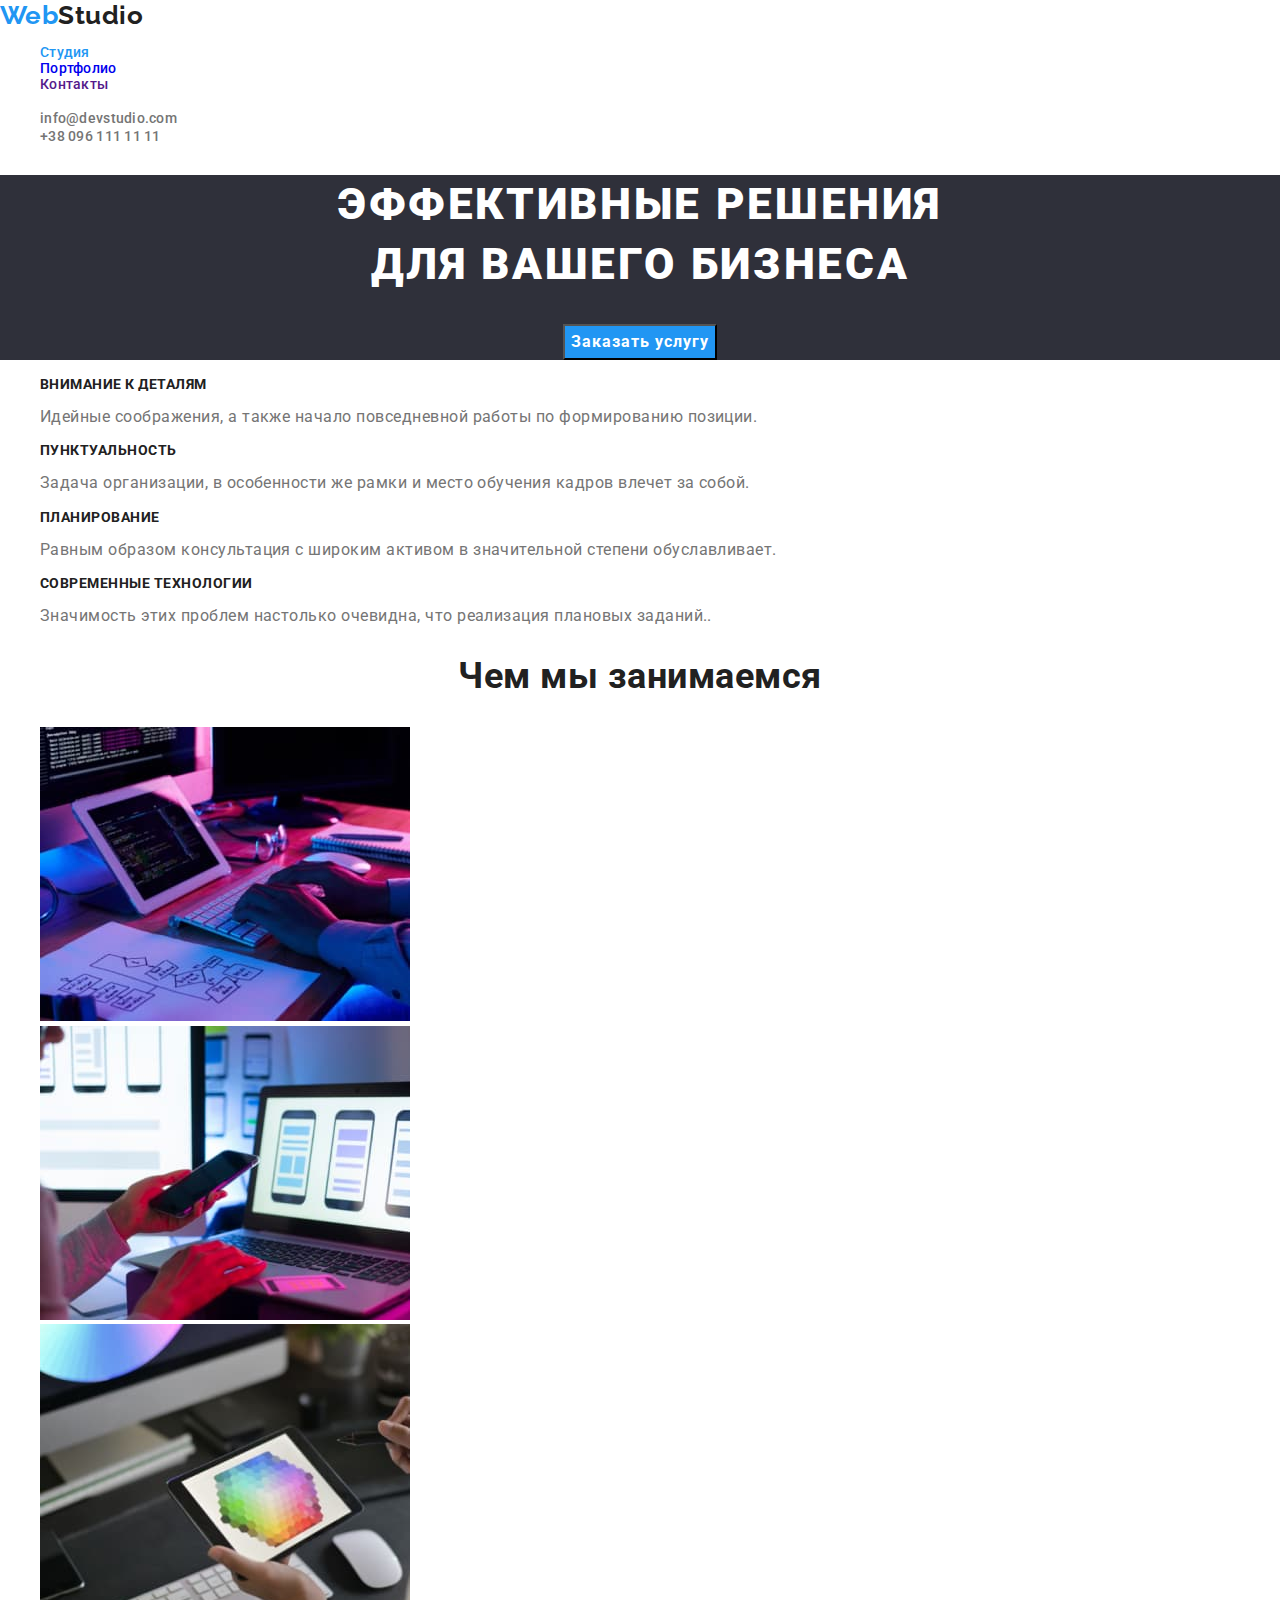
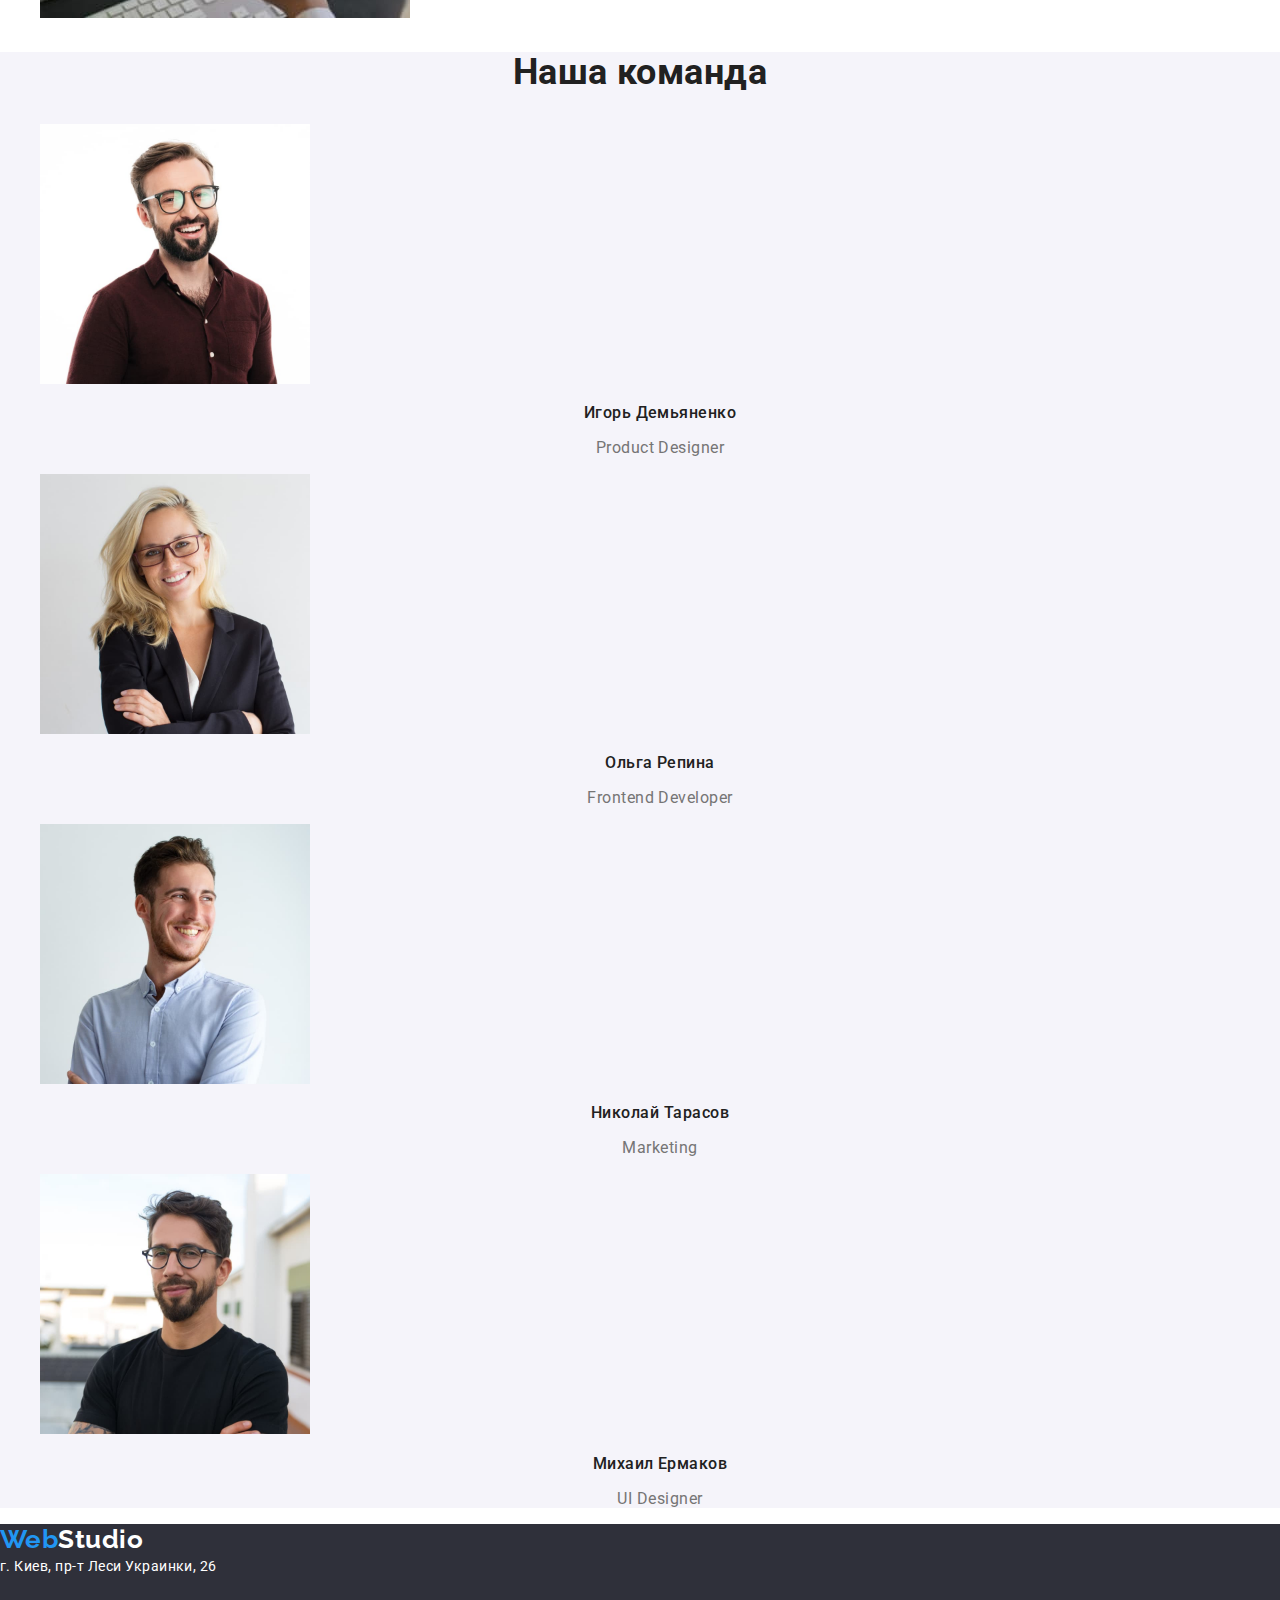
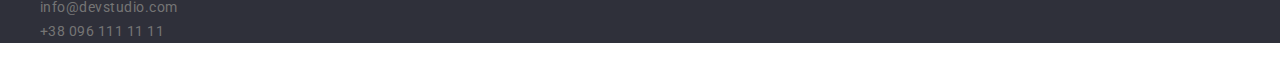
==== index.html @ 4be56c25 "формирования основ цвета" ====
<!DOCTYPE html>
<html lang="en">
  <head>
    <meta charset="UTF-8" />
    <meta http-equiv="X-UA-Compatible" content="IE=edge" />
    <meta name="viewport" content="width=device-width, initial-scale=1.0" />
    <title>WebStudio</title>
    <link rel="preconnect" href="https://fonts.gstatic.com">
    <link href="https://fonts.googleapis.com/css2?family=Raleway:wght@700&family=Roboto:wght@400;500;700;900&display=swap"
        rel="stylesheet">
    <link rel="stylesheet" href="https://cdnjs.cloudflare.com/ajax/libs/modern-normalize/1.1.0/modern-normalize.css"
        integrity="sha512-Y0MM+V6ymRKN2zStTqzQ227DWhhp4Mzdo6gnlRnuaNCbc+YN/ZH0sBCLTM4M0oSy9c9VKiCvd4Jk44aCLrNS5Q=="
        crossorigin="anonymous" referrerpolicy="no-referrer"/>
    <link rel="stylesheet" href="./css/style.css">
</head>
  </head>
  <body>
    <!--Шапка проекта-->
    <header>
      <nav class="site-nav ">
        <a class="logo link " href="./index.html"> <span class="logo-color">Web</span>Studio</a>
        <ul class="site-list list ">
          <li ><a class="site-link current link" href="">Студия</a></li>
          <li ><a class="site-link link" href="./portfolio.html">Портфолио</a></li>
          <li ><a class="site-link link" href="">Контакты</a></li>
        </ul>
      </nav>

      <ul class="contact-list list">
        <li ><a class="contact-link link" href="mailto:info@devstudio.com">info@devstudio.com</a></li>
        <li ><a class="contact-link link" href="tel:+380961111111">+38 096 111 11 11</a></li>
      </ul>
    </header>
    <!--Секция героя-->
    <main>
      <section class="hero">
        <h1 class="hero-title"> 
          Эффективные решения <br />
          для вашего бизнеса
        </h1>
        <button class="button" type="button" >Заказать услугу</button>
      </section>
      <!--Секция будушего-->
      <section  class="section-features">
        <h2 hidden class="section-title">невидемый заголовок</h2>
        <ul class="features-list list" >
          <li>
            <h3 class="title-features ">Внимание к деталям</h3>
            <p>
              Идейные соображения, а также начало повседневной работы по
              формированию позиции.
            </p>
          </li>
          <li>
            <h3 class="title-features">Пунктуальность</h3>
            <p>
              Задача организации, в особенности же рамки и место обучения кадров
              влечет за собой.
            </p>
          </li>
          <li>
            <h3 class="title-features">Планирование</h3>
            <p>
              Равным образом консультация с широким активом в значительной
              степени обуславливает.
            </p>
          </li>
          <li>
            <h3 class="title-features">Современные технологии</h3>
            <p>
              Значимость этих проблем настолько очевидна, что реализация
              плановых заданий..
            </p>
          </li>
        </ul>
      </section>
      <!-- Рабочя секция-->
      <section class="section">
        <h2 class="section-title">Чем мы занимаемся</h2>
        <ul class="work-list list">
          <li>
            <img
              src="./images/box1.jpg"
              alt="work with gadgets"
              width="370"
              height="294"
            />
          </li>
          <li>
            <img
              src="./images/box2.jpg"
              alt="work with gadgets"
              width="370"
              height="294"
            />
          </li>
          <li>
            <img
              src="./images/box3.jpg"
              alt="work with gadgets"
              width="370"
              height="294"
            />
          </li>
        </ul>
      </section>
      <!-- Командная Секция -->
      <section class="team-section">
        <h2 class="section-title">Наша команда</h2>
        <ul class="team-list list">
          <li>
            <img
              src="./images/images2/igor_demyanenko.jpg"
              alt="Igor Demyanenko"
              width="270"
              height="260"
            />
            <h3 class="title">Игорь Демьяненко</h3>
            <p class="profession">Product Designer</p>
          </li>
          <li>
            <img
              src="./images/images2/olga_repina.jpg"
              alt="Olga Repina"
              width="270"
              height="260"
            />
            <h3 class="title">Ольга Репина</h3>
            <p class="profession">Frontend Developer</p>
          </li>
          <li>
            <img
              src="./images/images2/nikolay_tarasov.jpg"
              alt="Nikolay Tarasov"
              width="270"
              height="260"
            />
            <h3 class="title">Николай Тарасов</h3>
            <p class="profession">Marketing</p>
          </li>
          <li>
            <img
              src="./images/images2/mikhail_ermakov.jpg"
              alt="Mikhail Ermakov"
              width="270"
              height="260"
            />
            <h3 class="title" >Михаил Ермаков</h3>
            <p class="profession">UI Designer</p>
          </li>
        </ul>
      </section>
    </main>

    <!--Футер-->
    <footer class="footer">
      <a class="footer-logo link" href=""><span class="logo-color">Web</span>Studio</a>
      <address class="address">
        <a class="address-link link"
          href="https://goo.gl/maps/BGYhrAwLSRzeAxM98"
          target="_blank"
          rel="noopener noreferrer"
          >г. Киев, пр-т Леси Украинки, 26
          </a>
        <ul class="footer-list list">
          <li>
            <a class="footer-link link" href="mailto:info@devstudio.com">info@devstudio.com</a>
          </li>
          <li>
            <a class="footer-link link" href="tel:+380961111111">+38 096 111 11 11</a>
          </li>
        </ul>
      </address>
    </footer>
  </body>
</html>
---- css/style.css ----
:root {
    --primary-text-color: #757575;
    --secondary-text-color: #212121;
    --accent-color: #2196f3;
    --primary-bg-color: #ffffff;
    --primary-bg-color-filter: #f5f4fa;
    --prinary-font-family: "Roboto", sant-serif;
    --secondary-font-family:"Raleway", sant-serif;
  }
  
  body {
    background-color: var(--primary-bg-color);
    color: var(--primary-text-color);
    font-family: var(--prinary-font-family);
    letter-spacing: 0.03em;
  }

  .list{
    list-style: none;
   }
 
   .link{
     text-decoration: none;
   }

/* Шапка проекта Webstudio*/
.logo{
  
font-family: var(--secondary-font-family);
font-weight: bold;
font-size: 26px;
line-height: 1.19;
color:var(--secondary-text-color);
}

.logo-color{
  color: var(--accent-color);
}

.site-list{ 
font-weight: 500;
font-size: 14px;
line-height: 1.14;
letter-spacing: 0.02em;
color: var(--secondary-text-color);
}

.site-link:hover,
.site-link:focus{
  color: var(--accent-color);
}

.site-link.current{
  color:var(--accent-color) ;
}

.contact-link {
font-weight: 500;
font-size: 14px;
line-height: 1.14;
letter-spacing: 0.02em;
color: var( --primary-text-color );
}

.contact-link:hover,
.contact-link:focus {
color: var(--accent-color);
}
/* сукция героик */
.hero{
  background-color: #2F303A;
  text-align: center;
}

.hero-title{
font-weight: 900;
font-size: 44px;
line-height: 1.36;
letter-spacing: 0.06em;
text-transform: uppercase;
color: var(--primary-bg-color);
}

.button{
font-weight: 700;
font-size: 16px;
line-height: 1.87;
letter-spacing: 0.06em;
color: #FFFFFF;
background-color: var(--accent-color);
}


.button:hover,
.button:hover{
background-color:#188CE8; 
}

/* секция будушего */
.title-features{
font-weight: bold;
font-size: 14px;
line-height: 16px;
text-transform: uppercase;
color:var(--secondary-text-color);
}

/* Робочая секция */
.section-title {
font-weight: bold;
font-size: 36px;
line-height: 1.16;
text-align: center;
color: var(--secondary-text-color);
}

/* Наша команда */

.team-section{
  background-color:  var(--primary-bg-color-filter);
}

.title {
font-weight: 500;
font-size: 16px;
line-height: 1.18;
text-align: center;
color: var(--secondary-text-color);
}

.profession{
font-size: 16px;
line-height: 1.18;
text-align: center;
color:var(--primary-text-color);

}  
/* Футер */
.footer{
  background-color:  #2F303A;
}

.footer-logo{
font-family: var(--secondary-font-family);
font-weight: bold;
font-size: 26px;
line-height: 1.19;
color:var(--primary-bg-color);
}

.footer-link{
font-style: normal;
font-weight: normal;
font-size: 14px;
line-height: 24px;
color: var(--primary-text-color);
}

.footer-link:hover,
.footer-link:focus{
  color: var(--primary-bg-color);
}

.address-link{
font-style: normal;
font-weight: normal;
font-size: 14px;
line-height: 1.71;
color: var(--primary-bg-color);
}

.address-link:hover,
.address-link:focus {
  color: var(--accent-color);
}


/* Портфолио */
.filter-btn.current {
background-color:var(--accent-color) ;
color: var(--primary-bg-color);
}
.filter-btn {
font-family: inherit;
font-weight: 500;
font-size: 16px;
line-height: 1.62;
background:var(--primary-bg-color-filter);
color: var(--secondary-text-color);
}

.filter-btn:hover,
.filter-btn:focus{
  background-color: var(--accent-color);
}

.work-title{
font-style: normal;
font-weight:700;
font-size: 18px;
line-height: 2;
letter-spacing: 0.06em;
color: var(--secondary-text-color);
}

.work-profession{
font-style: normal;
font-weight: normal;
font-size: 16px;
line-height: 1.87;
color: var(--primary-text-color);
}
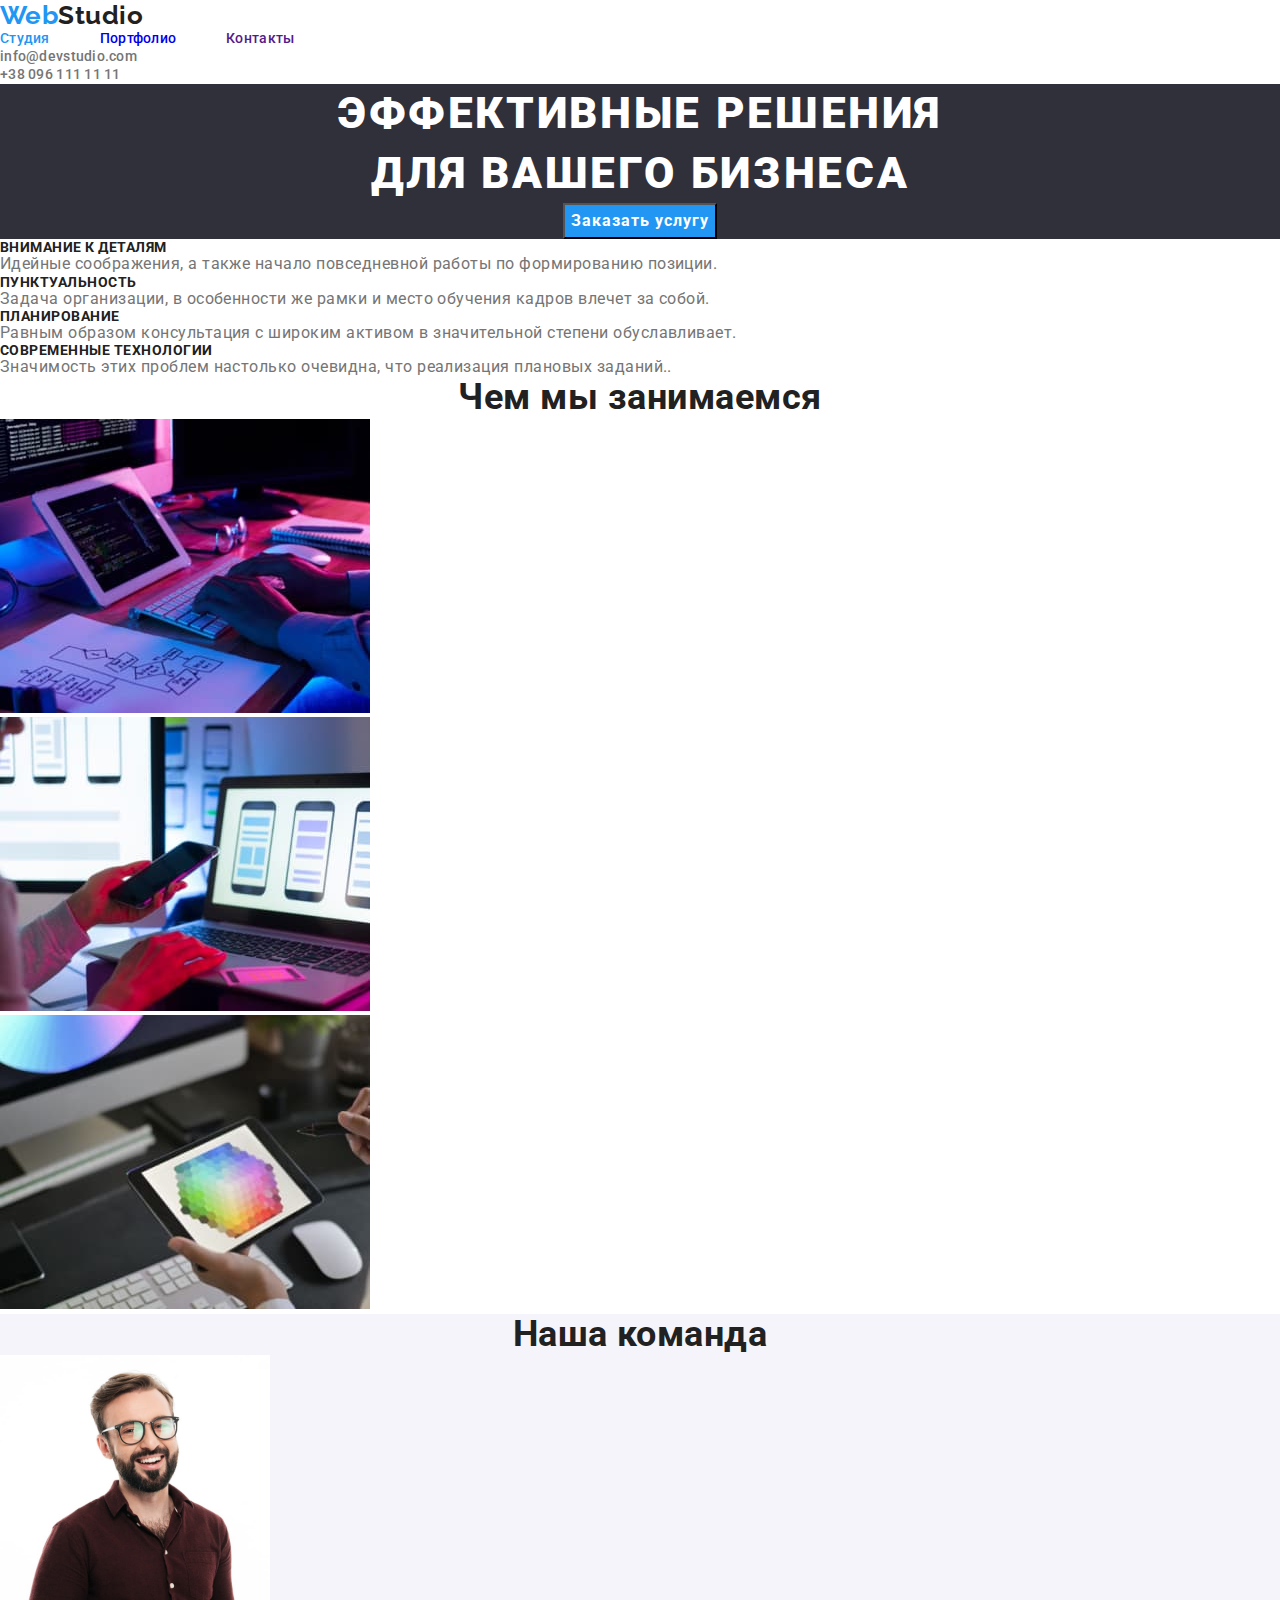
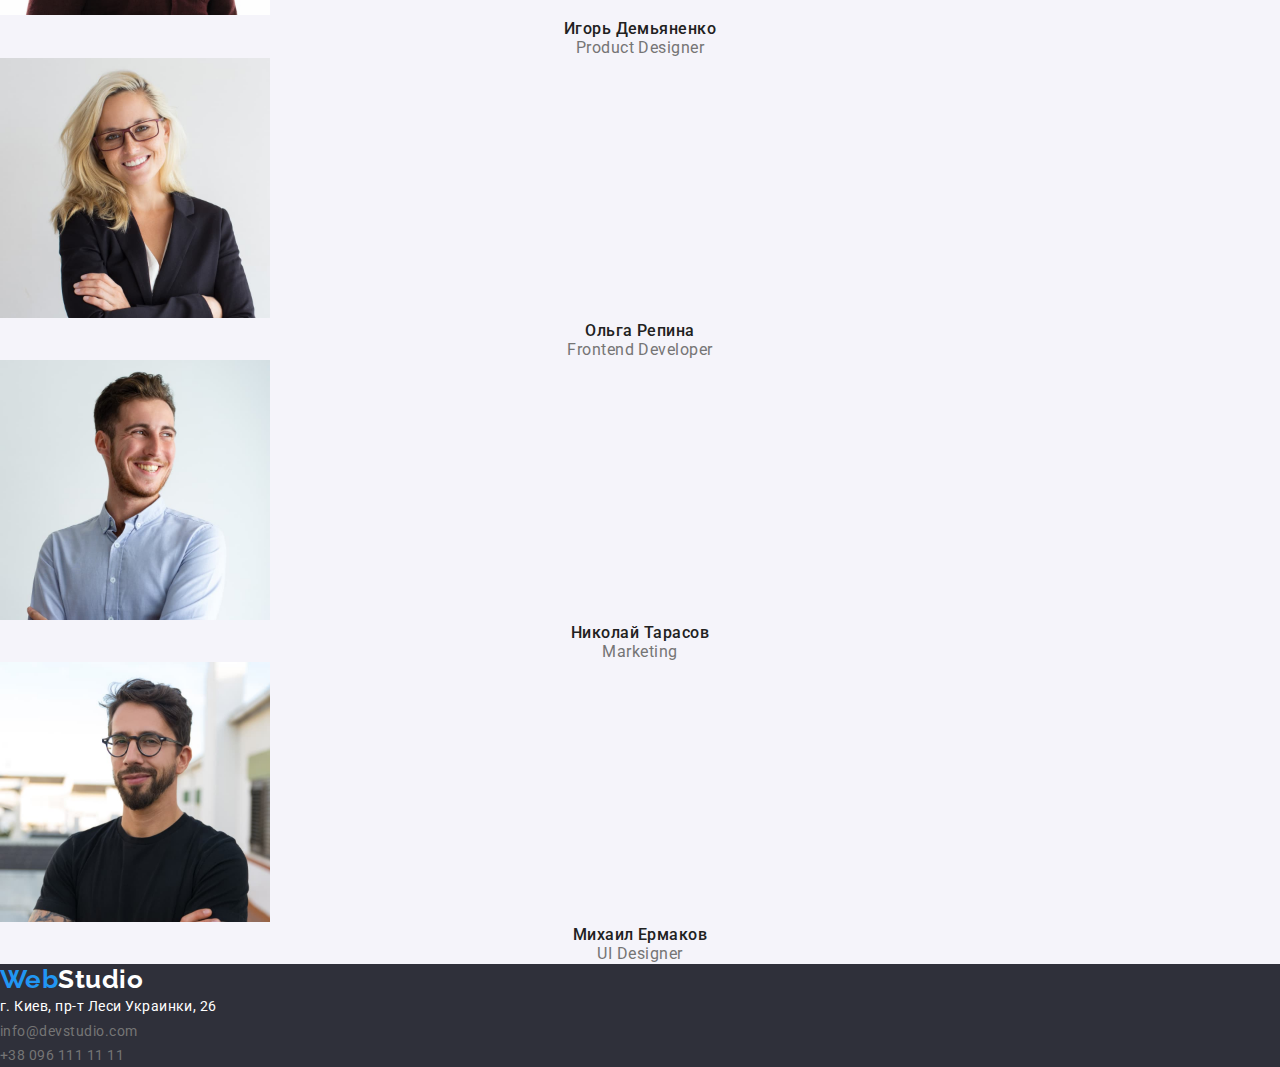
==== commit c6ff21f1: "формирования заголовков" ====
--- a/index.html
+++ b/index.html
@@ -11,166 +11,182 @@
     <link rel="stylesheet" href="https://cdnjs.cloudflare.com/ajax/libs/modern-normalize/1.1.0/modern-normalize.css"
         integrity="sha512-Y0MM+V6ymRKN2zStTqzQ227DWhhp4Mzdo6gnlRnuaNCbc+YN/ZH0sBCLTM4M0oSy9c9VKiCvd4Jk44aCLrNS5Q=="
         crossorigin="anonymous" referrerpolicy="no-referrer"/>
+    <link rel="stylesheet" href="https://cdnjs.cloudflare.com/ajax/libs/modern-normalize/1.1.0/modern-normalize.min.css" integrity="sha512-wpPYUAdjBVSE4KJnH1VR1HeZfpl1ub8YT/NKx4PuQ5NmX2tKuGu6U/JRp5y+Y8XG2tV+wKQpNHVUX03MfMFn9Q==" crossorigin="anonymous" referrerpolicy="no-referrer" />
     <link rel="stylesheet" href="./css/style.css">
 </head>
   </head>
   <body>
     <!--Шапка проекта-->
     <header>
-      <nav class="site-nav ">
-        <a class="logo link " href="./index.html"> <span class="logo-color">Web</span>Studio</a>
-        <ul class="site-list list ">
-          <li ><a class="site-link current link" href="">Студия</a></li>
-          <li ><a class="site-link link" href="./portfolio.html">Портфолио</a></li>
-          <li ><a class="site-link link" href="">Контакты</a></li>
+      <div>
+        <nav class="site-nav ">
+          <a class="logo link " href="./index.html"> <span class="logo-color">Web</span>Studio</a>
+          <ul class="site-list list ">
+            <li ><a class="site-link current link" href="">Студия</a></li>
+            <li ><a class="site-link link" href="./portfolio.html">Портфолио</a></li>
+            <li ><a class="site-link link" href="">Контакты</a></li>
+          </ul>
+        </nav>
+  
+        <ul class="contact-list list">
+          <li ><a class="contact-link link" href="mailto:info@devstudio.com">info@devstudio.com</a></li>
+          <li ><a class="contact-link link" href="tel:+380961111111">+38 096 111 11 11</a></li>
         </ul>
-      </nav>
-
-      <ul class="contact-list list">
-        <li ><a class="contact-link link" href="mailto:info@devstudio.com">info@devstudio.com</a></li>
-        <li ><a class="contact-link link" href="tel:+380961111111">+38 096 111 11 11</a></li>
-      </ul>
+      </div>
     </header>
     <!--Секция героя-->
     <main>
       <section class="hero">
-        <h1 class="hero-title"> 
-          Эффективные решения <br />
-          для вашего бизнеса
-        </h1>
-        <button class="button" type="button" >Заказать услугу</button>
+        <div>
+          <h1 class="hero-title"> 
+            Эффективные решения <br />
+            для вашего бизнеса
+          </h1>
+          <button class="button" type="button" >Заказать услугу</button>
+        </div>
       </section>
-      <!--Секция будушего-->
-      <section  class="section-features">
-        <h2 hidden class="section-title">невидемый заголовок</h2>
-        <ul class="features-list list" >
-          <li>
-            <h3 class="title-features ">Внимание к деталям</h3>
-            <p>
-              Идейные соображения, а также начало повседневной работы по
-              формированию позиции.
-            </p>
-          </li>
-          <li>
-            <h3 class="title-features">Пунктуальность</h3>
-            <p>
-              Задача организации, в особенности же рамки и место обучения кадров
-              влечет за собой.
-            </p>
-          </li>
-          <li>
-            <h3 class="title-features">Планирование</h3>
-            <p>
-              Равным образом консультация с широким активом в значительной
-              степени обуславливает.
-            </p>
-          </li>
-          <li>
-            <h3 class="title-features">Современные технологии</h3>
-            <p>
-              Значимость этих проблем настолько очевидна, что реализация
-              плановых заданий..
-            </p>
-          </li>
-        </ul>
+        <!--Секция будушего-->
+        <section  class="section-features">
+          <div>
+            <h2 hidden class="section-title">невидемый заголовок</h2>
+            <ul class="features-list list" >
+              <li>
+                <h3 class="title-features ">Внимание к деталям</h3>
+                <p>
+                  Идейные соображения, а также начало повседневной работы по
+                  формированию позиции.
+                </p>
+              </li>
+              <li>
+                <h3 class="title-features">Пунктуальность</h3>
+                <p>
+                  Задача организации, в особенности же рамки и место обучения кадров
+                  влечет за собой.
+                </p>
+              </li>
+              <li>
+                <h3 class="title-features">Планирование</h3>
+                <p>
+                  Равным образом консультация с широким активом в значительной
+                  степени обуславливает.
+                </p>
+              </li>
+              <li>
+                <h3 class="title-features">Современные технологии</h3>
+                <p>
+                  Значимость этих проблем настолько очевидна, что реализация
+                  плановых заданий..
+                </p>
+              </li>
+            </ul>
+          </div>
+           
       </section>
       <!-- Рабочя секция-->
       <section class="section">
-        <h2 class="section-title">Чем мы занимаемся</h2>
-        <ul class="work-list list">
-          <li>
-            <img
-              src="./images/box1.jpg"
-              alt="work with gadgets"
-              width="370"
-              height="294"
-            />
-          </li>
-          <li>
-            <img
-              src="./images/box2.jpg"
-              alt="work with gadgets"
-              width="370"
-              height="294"
-            />
-          </li>
-          <li>
-            <img
-              src="./images/box3.jpg"
-              alt="work with gadgets"
-              width="370"
-              height="294"
-            />
-          </li>
-        </ul>
+        <div>
+          <h2 class="section-title">Чем мы занимаемся</h2>
+          <ul class="work-list list">
+            <li>
+              <img
+                src="./images/box1.jpg"
+                alt="work with gadgets"
+                width="370"
+                height="294"
+              />
+            </li>
+            <li>
+              <img
+                src="./images/box2.jpg"
+                alt="work with gadgets"
+                width="370"
+                height="294"
+              />
+            </li>
+            <li>
+              <img
+                src="./images/box3.jpg"
+                alt="work with gadgets"
+                width="370"
+                height="294"
+              />
+            </li>
+          </ul>
+        </div>
+        
       </section>
       <!-- Командная Секция -->
       <section class="team-section">
-        <h2 class="section-title">Наша команда</h2>
-        <ul class="team-list list">
-          <li>
-            <img
-              src="./images/images2/igor_demyanenko.jpg"
-              alt="Igor Demyanenko"
-              width="270"
-              height="260"
-            />
-            <h3 class="title">Игорь Демьяненко</h3>
-            <p class="profession">Product Designer</p>
-          </li>
-          <li>
-            <img
-              src="./images/images2/olga_repina.jpg"
-              alt="Olga Repina"
-              width="270"
-              height="260"
-            />
-            <h3 class="title">Ольга Репина</h3>
-            <p class="profession">Frontend Developer</p>
-          </li>
-          <li>
-            <img
-              src="./images/images2/nikolay_tarasov.jpg"
-              alt="Nikolay Tarasov"
-              width="270"
-              height="260"
-            />
-            <h3 class="title">Николай Тарасов</h3>
-            <p class="profession">Marketing</p>
-          </li>
-          <li>
-            <img
-              src="./images/images2/mikhail_ermakov.jpg"
-              alt="Mikhail Ermakov"
-              width="270"
-              height="260"
-            />
-            <h3 class="title" >Михаил Ермаков</h3>
-            <p class="profession">UI Designer</p>
-          </li>
-        </ul>
+        <div>
+          <h2 class="section-title">Наша команда</h2>
+          <ul class="team-list list">
+            <li>
+              <img
+                src="./images/images2/igor_demyanenko.jpg"
+                alt="Igor Demyanenko"
+                width="270"
+                height="260"
+              />
+              <h3 class="title">Игорь Демьяненко</h3>
+              <p class="profession">Product Designer</p>
+            </li>
+            <li>
+              <img
+                src="./images/images2/olga_repina.jpg"
+                alt="Olga Repina"
+                width="270"
+                height="260"
+              />
+              <h3 class="title">Ольга Репина</h3>
+              <p class="profession">Frontend Developer</p>
+            </li>
+            <li>
+              <img
+                src="./images/images2/nikolay_tarasov.jpg"
+                alt="Nikolay Tarasov"
+                width="270"
+                height="260"
+              />
+              <h3 class="title">Николай Тарасов</h3>
+              <p class="profession">Marketing</p>
+            </li>
+            <li>
+              <img
+                src="./images/images2/mikhail_ermakov.jpg"
+                alt="Mikhail Ermakov"
+                width="270"
+                height="260"
+              />
+              <h3 class="title" >Михаил Ермаков</h3>
+              <p class="profession">UI Designer</p>
+            </li>
+          </ul>
+        </div>
+        
       </section>
     </main>
 
     <!--Футер-->
     <footer class="footer">
-      <a class="footer-logo link" href=""><span class="logo-color">Web</span>Studio</a>
-      <address class="address">
-        <a class="address-link link"
-          href="https://goo.gl/maps/BGYhrAwLSRzeAxM98"
-          target="_blank"
-          rel="noopener noreferrer"
-          >г. Киев, пр-т Леси Украинки, 26
-          </a>
-        <ul class="footer-list list">
-          <li>
-            <a class="footer-link link" href="mailto:info@devstudio.com">info@devstudio.com</a>
-          </li>
-          <li>
-            <a class="footer-link link" href="tel:+380961111111">+38 096 111 11 11</a>
-          </li>
-        </ul>
-      </address>
+      <div>
+        <a class="footer-logo link" href=""><span class="logo-color">Web</span>Studio</a>
+        <address class="address">
+          <a class="address-link link"
+            href="https://goo.gl/maps/BGYhrAwLSRzeAxM98"
+            target="_blank"
+            rel="noopener noreferrer"
+            >г. Киев, пр-т Леси Украинки, 26
+            </a>
+          <ul class="footer-list list">
+            <li>
+              <a class="footer-link link" href="mailto:info@devstudio.com">info@devstudio.com</a>
+            </li>
+            <li>
+              <a class="footer-link link" href="tel:+380961111111">+38 096 111 11 11</a>
+            </li>
+          </ul>
+        </address>
+      </div>
     </footer>
   </body>
 </html>
--- a/css/style.css
+++ b/css/style.css
@@ -15,6 +15,23 @@
     letter-spacing: 0.03em;
   }
 
+  h1,
+  h2,
+  h3,
+  h4,
+  h5,
+  h6,
+  p{
+    margin-top: 0;
+    margin-bottom: 0;
+  }
+
+  ul,ol{
+    margin-top: 0;
+    margin-bottom: 0;
+    padding-left: 0;
+  }
+
   .list{
     list-style: none;
    }
@@ -37,13 +54,19 @@
   color: var(--accent-color);
 }
 
-.site-list{ 
+.site-list{
+display: flex; 
 font-weight: 500;
 font-size: 14px;
 line-height: 1.14;
 letter-spacing: 0.02em;
 color: var(--secondary-text-color);
 }
+
+.site-link{
+  margin-right: 50px ;
+}
+
 
 .site-link:hover,
 .site-link:focus{
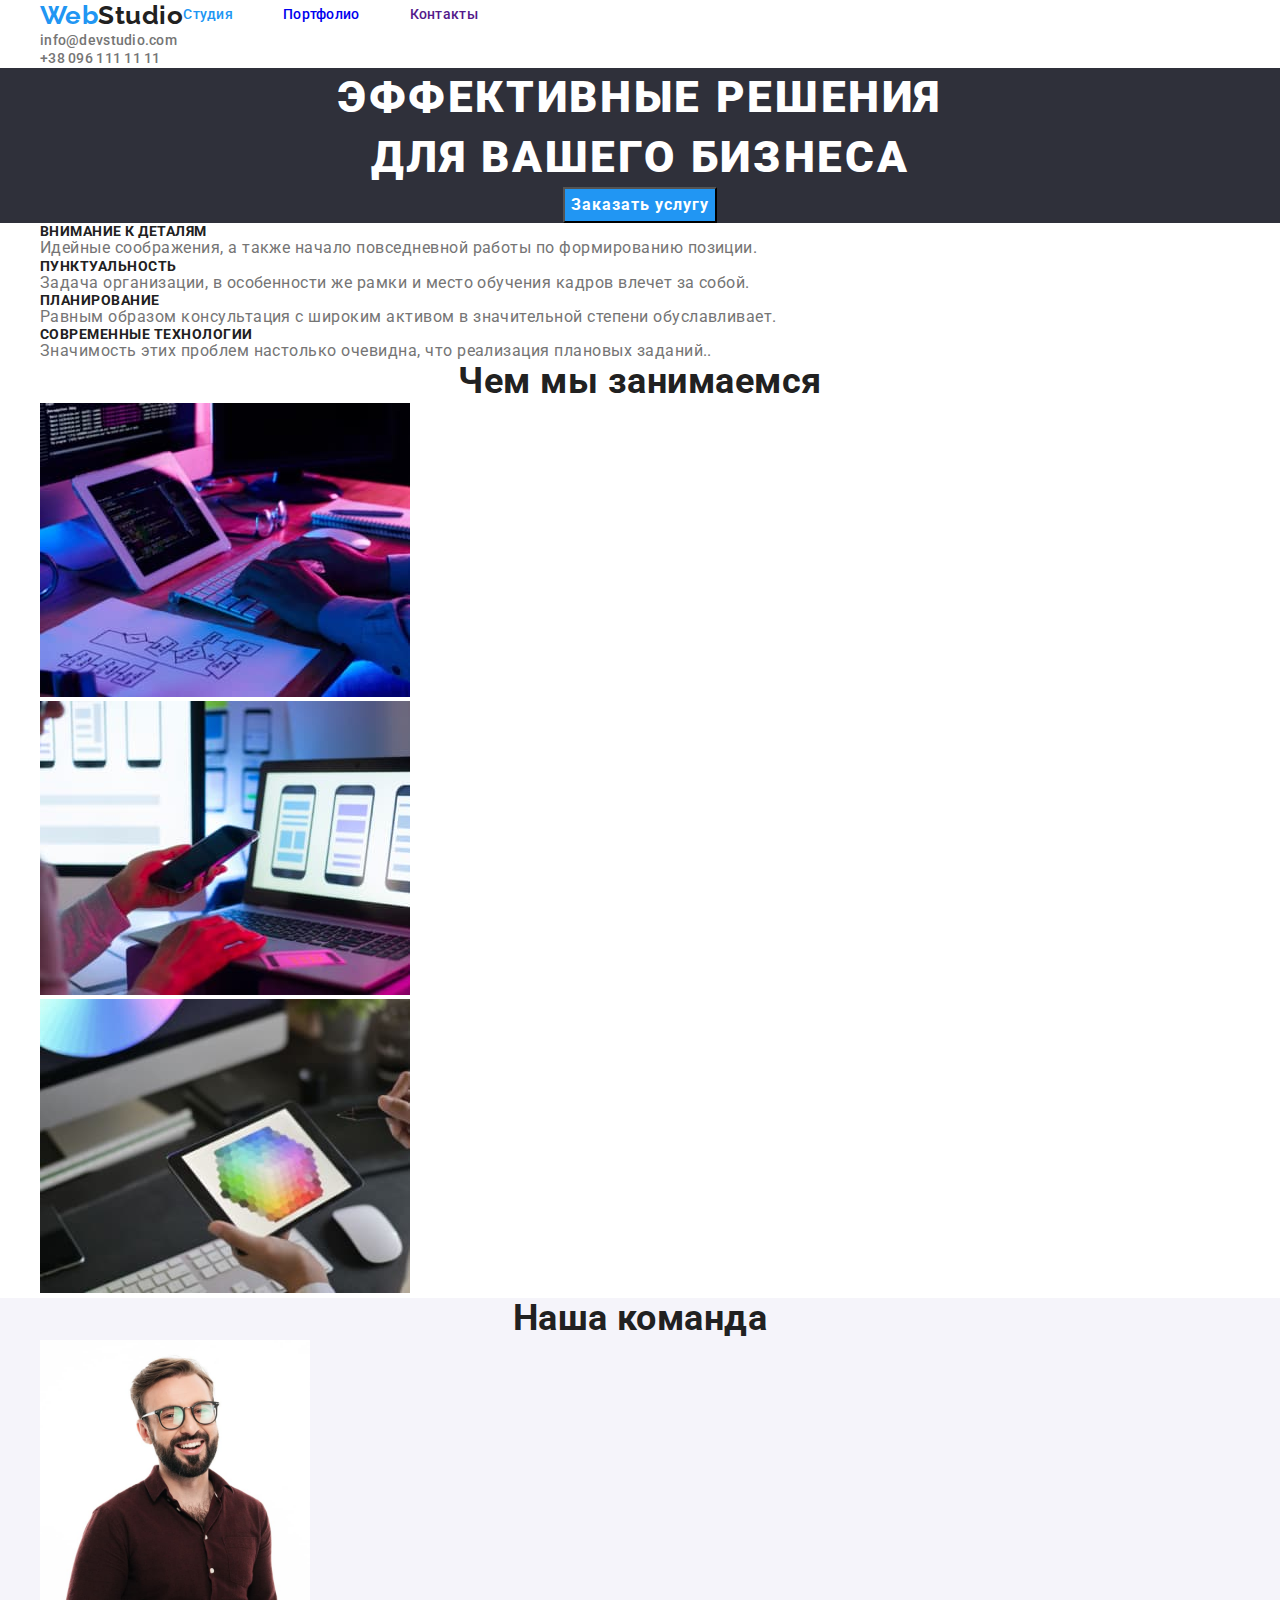
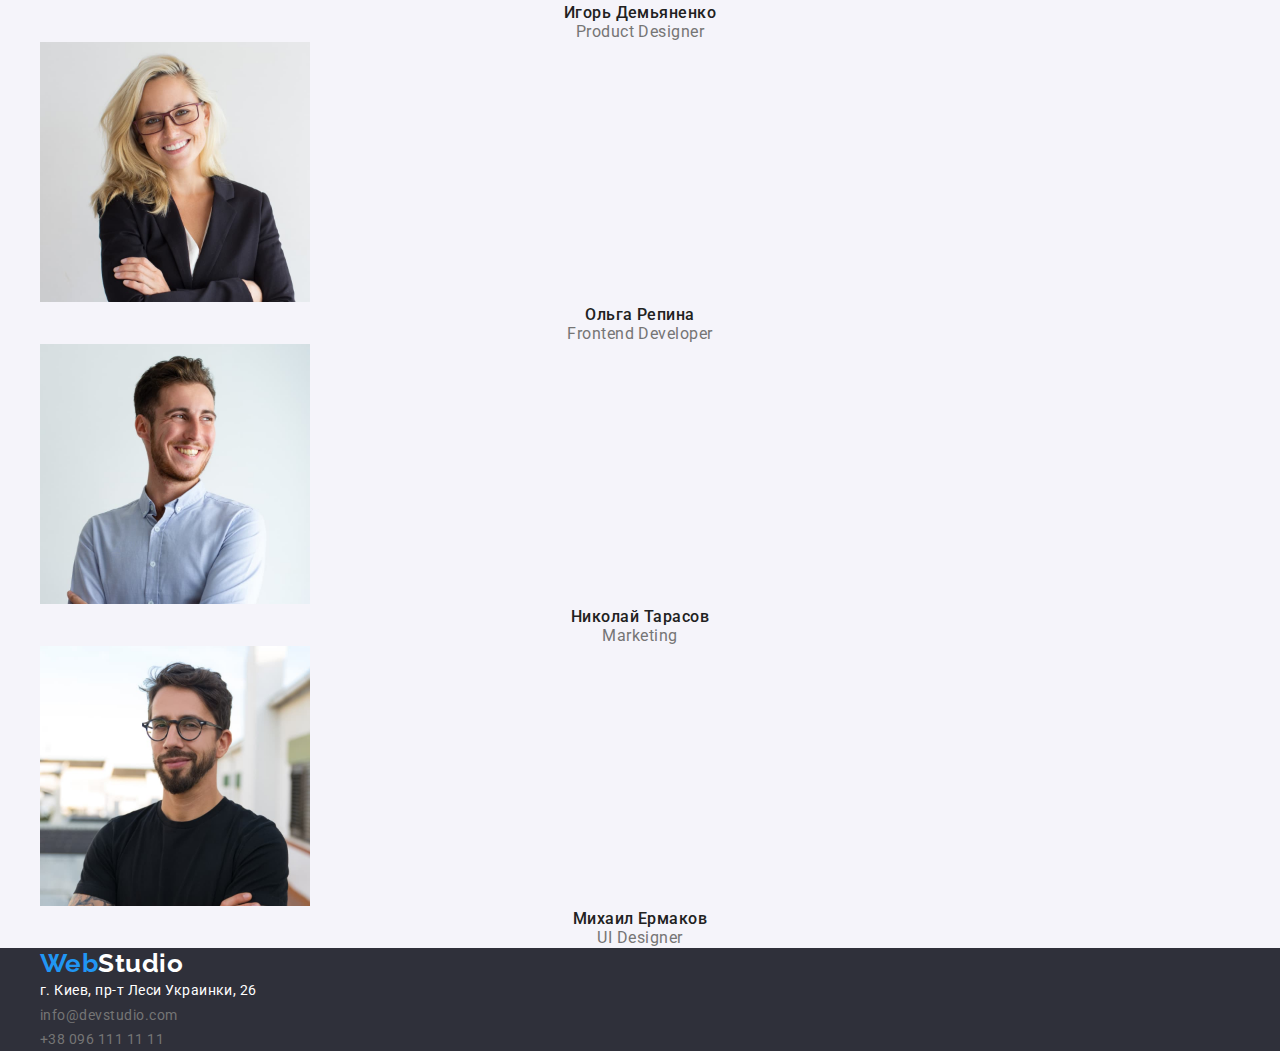
==== commit d36cccd0: "стили" ====
--- a/index.html
+++ b/index.html
@@ -17,8 +17,7 @@
   </head>
   <body>
     <!--Шапка проекта-->
-    <header>
-      <div>
+    <header class="headerd"><div class="container">
         <nav class="site-nav ">
           <a class="logo link " href="./index.html"> <span class="logo-color">Web</span>Studio</a>
           <ul class="site-list list ">
@@ -32,22 +31,18 @@
           <li ><a class="contact-link link" href="mailto:info@devstudio.com">info@devstudio.com</a></li>
           <li ><a class="contact-link link" href="tel:+380961111111">+38 096 111 11 11</a></li>
         </ul>
-      </div>
-    </header>
+      </div></header>
     <!--Секция героя-->
     <main>
-      <section class="hero">
-        <div>
+      <section class="hero"><div class="container">
           <h1 class="hero-title"> 
             Эффективные решения <br />
             для вашего бизнеса
           </h1>
           <button class="button" type="button" >Заказать услугу</button>
-        </div>
-      </section>
+        </div></section>
         <!--Секция будушего-->
-        <section  class="section-features">
-          <div>
+        <section  class="section-features"><div class="container">
             <h2 hidden class="section-title">невидемый заголовок</h2>
             <ul class="features-list list" >
               <li>
@@ -79,12 +74,9 @@
                 </p>
               </li>
             </ul>
-          </div>
-           
-      </section>
+          </div></section>
       <!-- Рабочя секция-->
-      <section class="section">
-        <div>
+      <section class="work-section"><div class="container">
           <h2 class="section-title">Чем мы занимаемся</h2>
           <ul class="work-list list">
             <li>
@@ -112,12 +104,9 @@
               />
             </li>
           </ul>
-        </div>
-        
-      </section>
+        </div></section>
       <!-- Командная Секция -->
-      <section class="team-section">
-        <div>
+      <section class="team-section"><div class="container">
           <h2 class="section-title">Наша команда</h2>
           <ul class="team-list list">
             <li>
@@ -161,14 +150,11 @@
               <p class="profession">UI Designer</p>
             </li>
           </ul>
-        </div>
-        
-      </section>
+        </div></section>
     </main>
 
     <!--Футер-->
-    <footer class="footer">
-      <div>
+    <footer class="footer"><div class="container">
         <a class="footer-logo link" href=""><span class="logo-color">Web</span>Studio</a>
         <address class="address">
           <a class="address-link link"
@@ -186,7 +172,6 @@
             </li>
           </ul>
         </address>
-      </div>
-    </footer>
+      </div></footer>
   </body>
 </html>
--- a/css/style.css
+++ b/css/style.css
@@ -41,8 +41,7 @@
    }
 
 /* Шапка проекта Webstudio*/
-.logo{
-  
+.logo{ 
 font-family: var(--secondary-font-family);
 font-weight: bold;
 font-size: 26px;
@@ -54,8 +53,9 @@
   color: var(--accent-color);
 }
 
+
 .site-list{
-display: flex; 
+display: flex;
 font-weight: 500;
 font-size: 14px;
 line-height: 1.14;
@@ -88,7 +88,14 @@
 .contact-link:hover,
 .contact-link:focus {
 color: var(--accent-color);
-}
+
+}
+
+.site-nav{
+  display: flex;
+  align-items: center;
+}
+
 /* сукция героик */
 .hero{
   background-color: #2F303A;
@@ -233,3 +240,9 @@
 line-height: 1.87;
 color: var(--primary-text-color);
 }
+
+.container{
+  width: 1200px;
+  margin-left:auto ;
+  margin-right: auto;
+}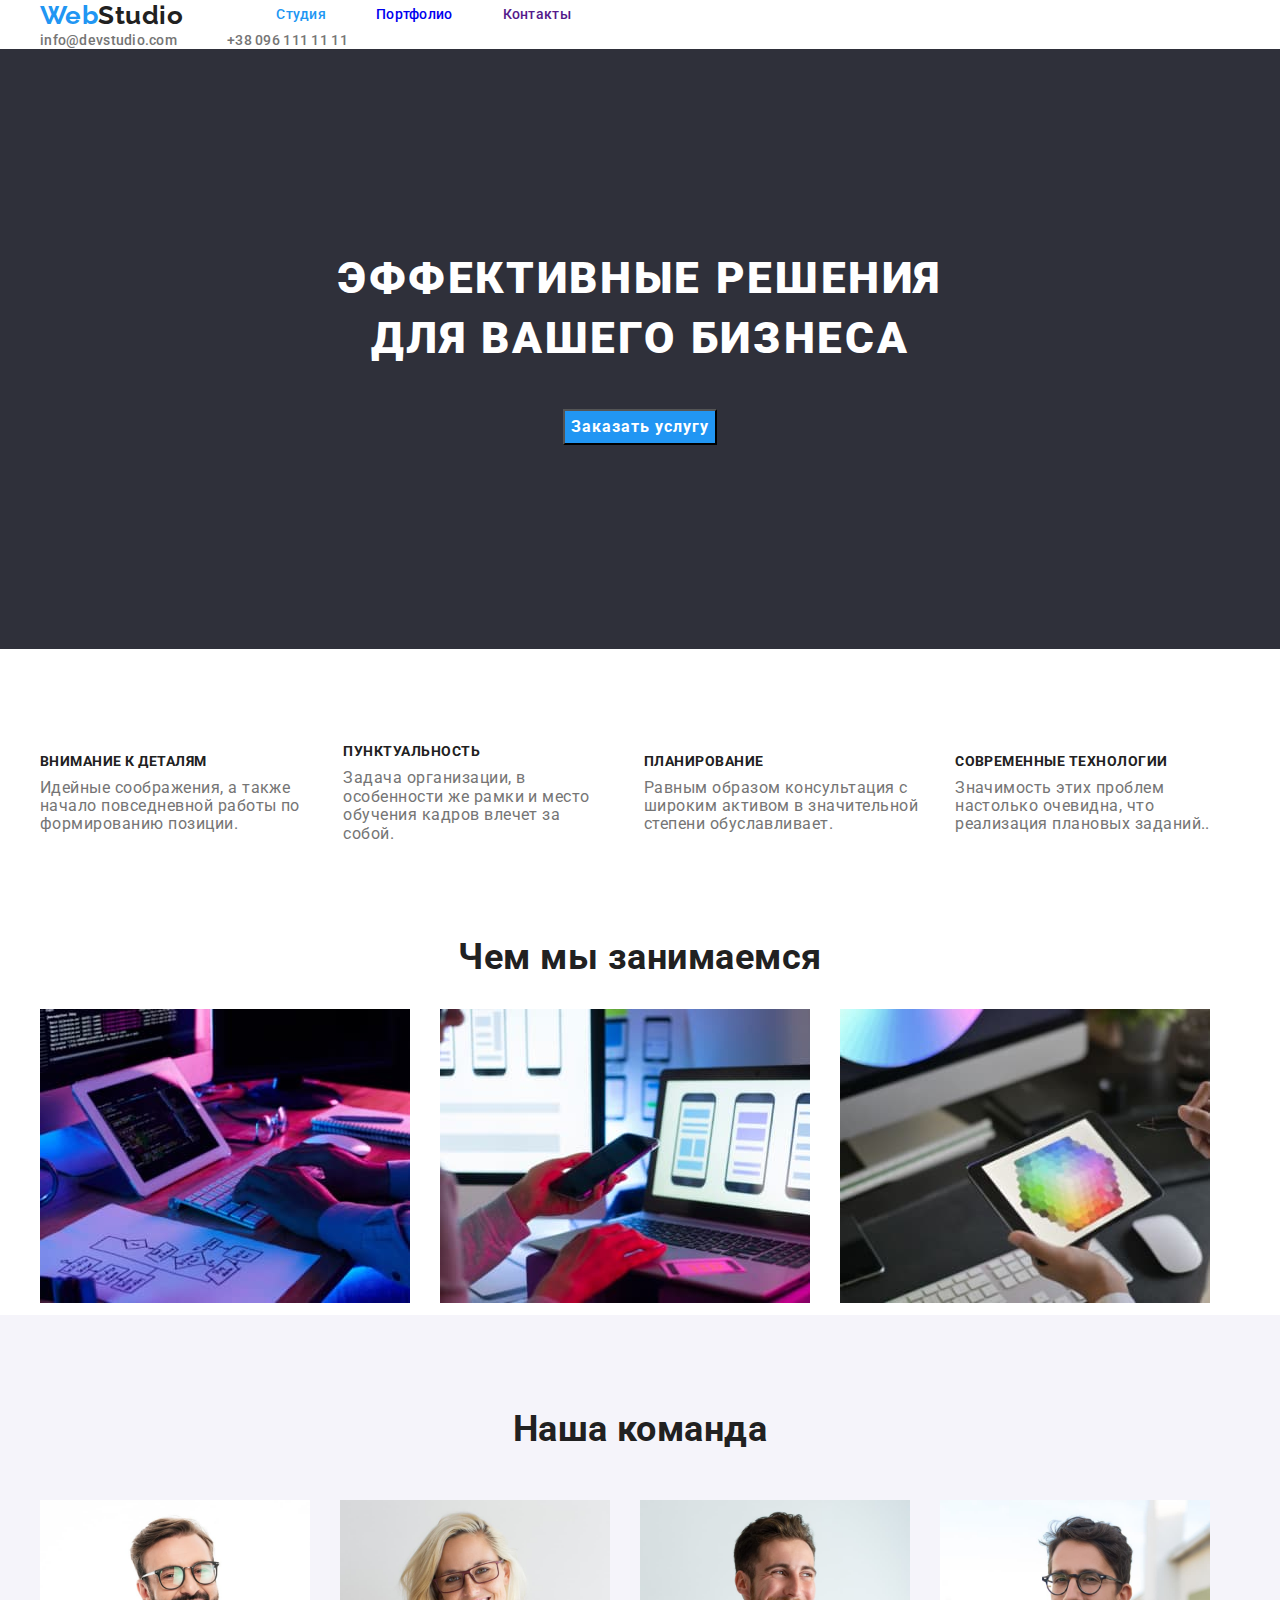
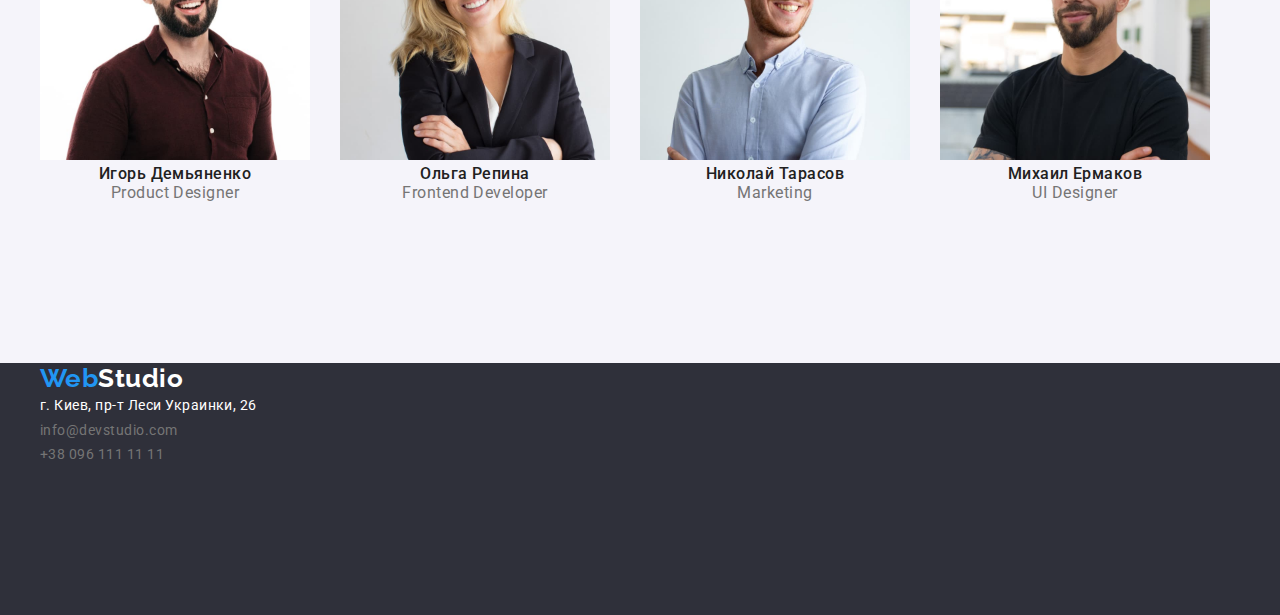
==== commit aad1ba89: "оформление секций" ====
--- a/index.html
+++ b/index.html
@@ -17,7 +17,7 @@
   </head>
   <body>
     <!--Шапка проекта-->
-    <header class="headerd"><div class="container">
+    <header class="header"><div class="container">
         <nav class="site-nav ">
           <a class="logo link " href="./index.html"> <span class="logo-color">Web</span>Studio</a>
           <ul class="site-list list ">
@@ -47,28 +47,28 @@
             <ul class="features-list list" >
               <li>
                 <h3 class="title-features ">Внимание к деталям</h3>
-                <p>
+                <p class="features-paragraph">
                   Идейные соображения, а также начало повседневной работы по
                   формированию позиции.
                 </p>
               </li>
               <li>
                 <h3 class="title-features">Пунктуальность</h3>
-                <p>
+                <p class="features-paragraph">
                   Задача организации, в особенности же рамки и место обучения кадров
                   влечет за собой.
                 </p>
               </li>
               <li>
                 <h3 class="title-features">Планирование</h3>
-                <p>
+                <p class="features-paragraph">
                   Равным образом консультация с широким активом в значительной
                   степени обуславливает.
                 </p>
               </li>
               <li>
                 <h3 class="title-features">Современные технологии</h3>
-                <p>
+                <p class="features-paragraph">
                   Значимость этих проблем настолько очевидна, что реализация
                   плановых заданий..
                 </p>
@@ -79,7 +79,7 @@
       <section class="work-section"><div class="container">
           <h2 class="section-title">Чем мы занимаемся</h2>
           <ul class="work-list list">
-            <li>
+            <li class="work-title">
               <img
                 src="./images/box1.jpg"
                 alt="work with gadgets"
@@ -87,7 +87,7 @@
                 height="294"
               />
             </li>
-            <li>
+            <li class="work-title">
               <img
                 src="./images/box2.jpg"
                 alt="work with gadgets"
@@ -95,7 +95,7 @@
                 height="294"
               />
             </li>
-            <li>
+            <li class="work-title">
               <img
                 src="./images/box3.jpg"
                 alt="work with gadgets"
@@ -106,10 +106,11 @@
           </ul>
         </div></section>
       <!-- Командная Секция -->
+    
       <section class="team-section"><div class="container">
-          <h2 class="section-title">Наша команда</h2>
+          <h2 class="section-team-title">Наша команда</h2>
           <ul class="team-list list">
-            <li>
+            <li class="team-title">
               <img
                 src="./images/images2/igor_demyanenko.jpg"
                 alt="Igor Demyanenko"
@@ -119,7 +120,7 @@
               <h3 class="title">Игорь Демьяненко</h3>
               <p class="profession">Product Designer</p>
             </li>
-            <li>
+            <li class="team-title">
               <img
                 src="./images/images2/olga_repina.jpg"
                 alt="Olga Repina"
@@ -129,7 +130,7 @@
               <h3 class="title">Ольга Репина</h3>
               <p class="profession">Frontend Developer</p>
             </li>
-            <li>
+            <li class="team-title">
               <img
                 src="./images/images2/nikolay_tarasov.jpg"
                 alt="Nikolay Tarasov"
@@ -139,7 +140,7 @@
               <h3 class="title">Николай Тарасов</h3>
               <p class="profession">Marketing</p>
             </li>
-            <li>
+            <li class="team-title">
               <img
                 src="./images/images2/mikhail_ermakov.jpg"
                 alt="Mikhail Ermakov"
@@ -151,6 +152,7 @@
             </li>
           </ul>
         </div></section>
+    
     </main>
 
     <!--Футер-->
--- a/css/style.css
+++ b/css/style.css
@@ -42,6 +42,7 @@
 
 /* Шапка проекта Webstudio*/
 .logo{ 
+margin-right:93px ;
 font-family: var(--secondary-font-family);
 font-weight: bold;
 font-size: 26px;
@@ -78,6 +79,7 @@
 }
 
 .contact-link {
+margin-right:50px ;
 font-weight: 500;
 font-size: 14px;
 line-height: 1.14;
@@ -94,15 +96,24 @@
 .site-nav{
   display: flex;
   align-items: center;
-}
+
+}
+
+ .contact-list{
+  display: flex;
+  align-items: center;
+}
+
 
 /* сукция героик */
 .hero{
-  background-color: #2F303A;
-  text-align: center;
+height: 600px;
+background-color: #2F303A;
+text-align: center;
 }
 
 .hero-title{
+padding-top:200px ;
 font-weight: 900;
 font-size: 44px;
 line-height: 1.36;
@@ -112,6 +123,7 @@
 }
 
 .button{
+margin-top: 40px;
 font-weight: 700;
 font-size: 16px;
 line-height: 1.87;
@@ -128,6 +140,7 @@
 
 /* секция будушего */
 .title-features{
+margin-bottom: 10px;
 font-weight: bold;
 font-size: 14px;
 line-height: 16px;
@@ -135,8 +148,21 @@
 color:var(--secondary-text-color);
 }
 
+.features-list{
+  display: flex;
+  align-items: center;
+  margin-top: 94px;
+
+}
+
+.features-paragraph {
+  
+  margin-right: 30px;
+}
+
 /* Робочая секция */
 .section-title {
+margin-top: 94px;
 font-weight: bold;
 font-size: 36px;
 line-height: 1.16;
@@ -144,10 +170,21 @@
 color: var(--secondary-text-color);
 }
 
+.work-list{
+  display: flex;
+  align-items: center;
+}
+.work-title{
+  margin-right:30px ;
+  margin-top: 30px;
+}
+
+
 /* Наша команда */
 
 .team-section{
-  background-color:  var(--primary-bg-color-filter);
+height: 648px;
+background-color:  var(--primary-bg-color-filter);
 }
 
 .title {
@@ -165,8 +202,34 @@
 color:var(--primary-text-color);
 
 }  
+
+.section-team-title{
+padding-top: 94px;
+font-weight: bold;
+font-size: 36px;
+line-height: 1.16;
+text-align: center;
+color: var(--secondary-text-color);
+}
+
+
+.team-list{
+  display: flex;
+  align-items: center;
+}
+
+
+.team-title{
+  margin-right:30px ;
+  margin-top: 50px;
+}
+
+
+
+
 /* Футер */
 .footer{
+  height: 252px;
   background-color:  #2F303A;
 }
 
@@ -203,6 +266,7 @@
 .address-link:focus {
   color: var(--accent-color);
 }
+
 
 
 /* Портфолио */
@@ -245,4 +309,5 @@
   width: 1200px;
   margin-left:auto ;
   margin-right: auto;
-}+}
+
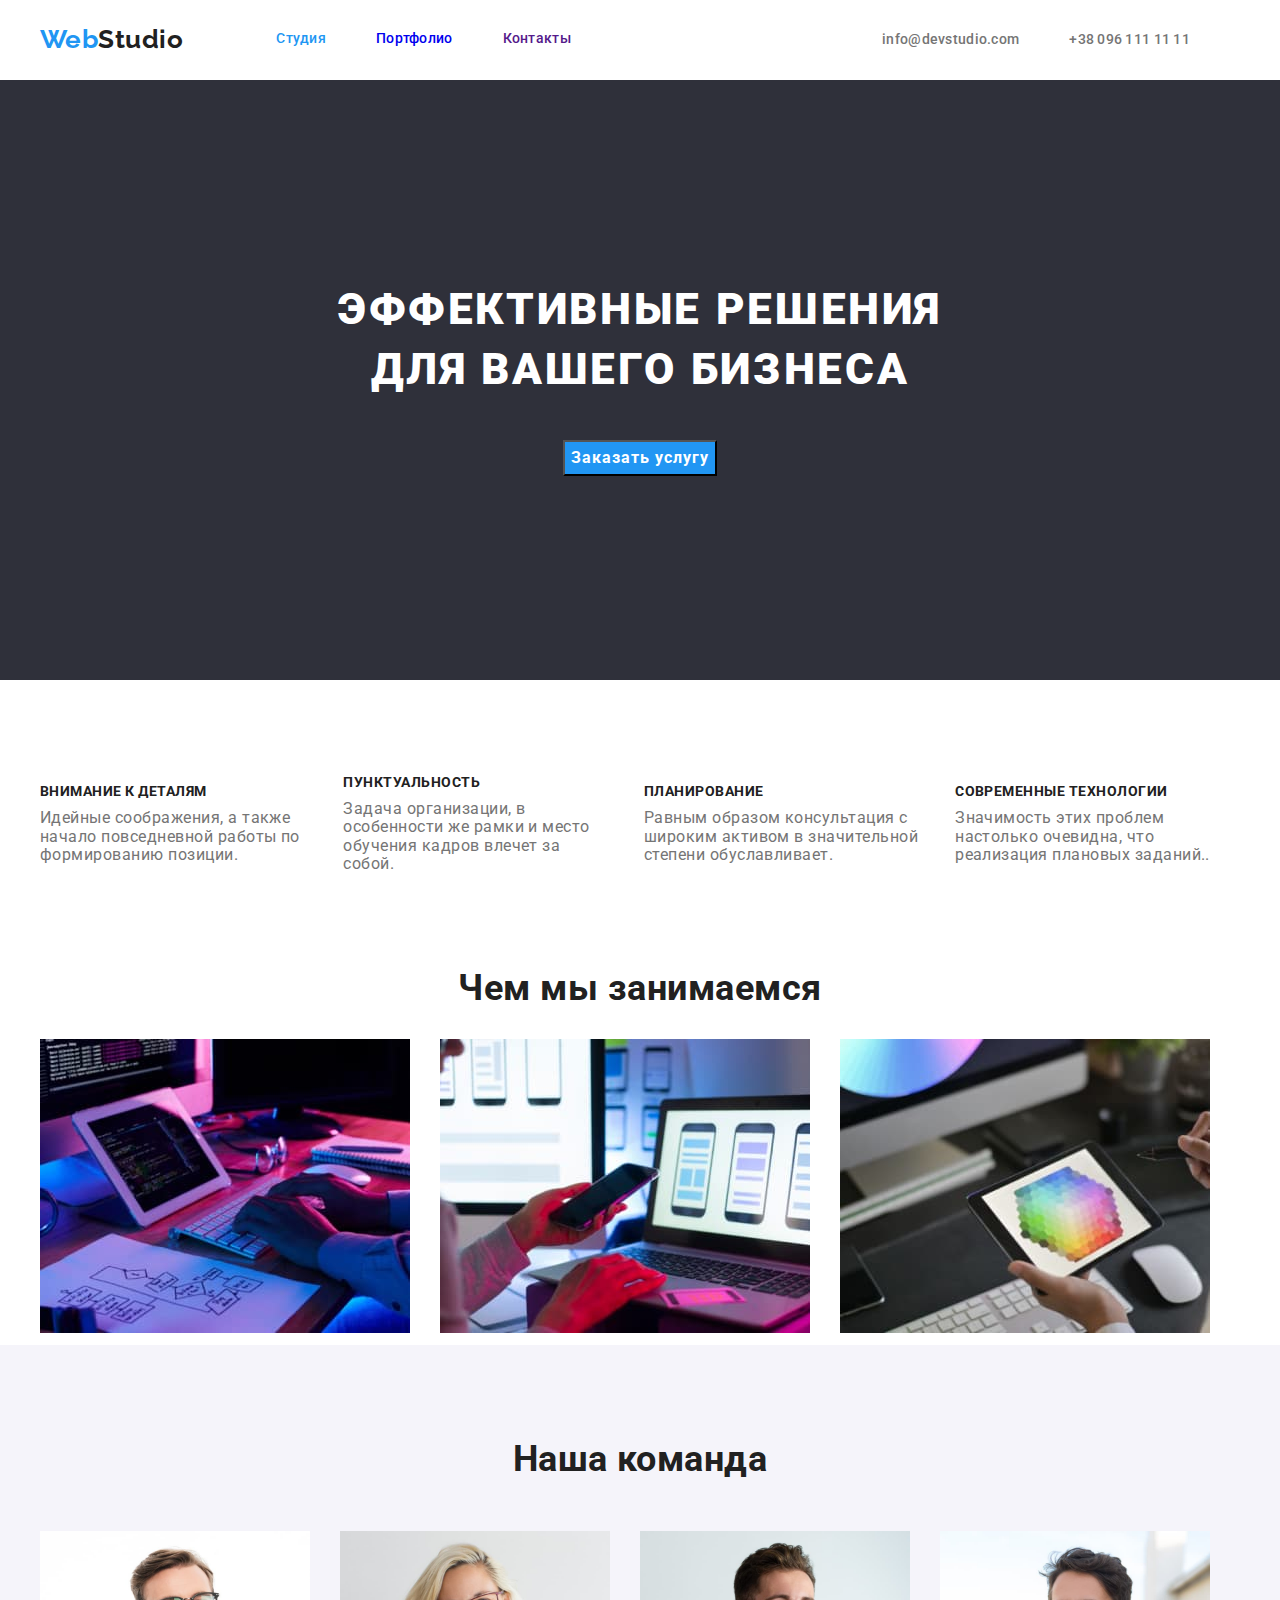
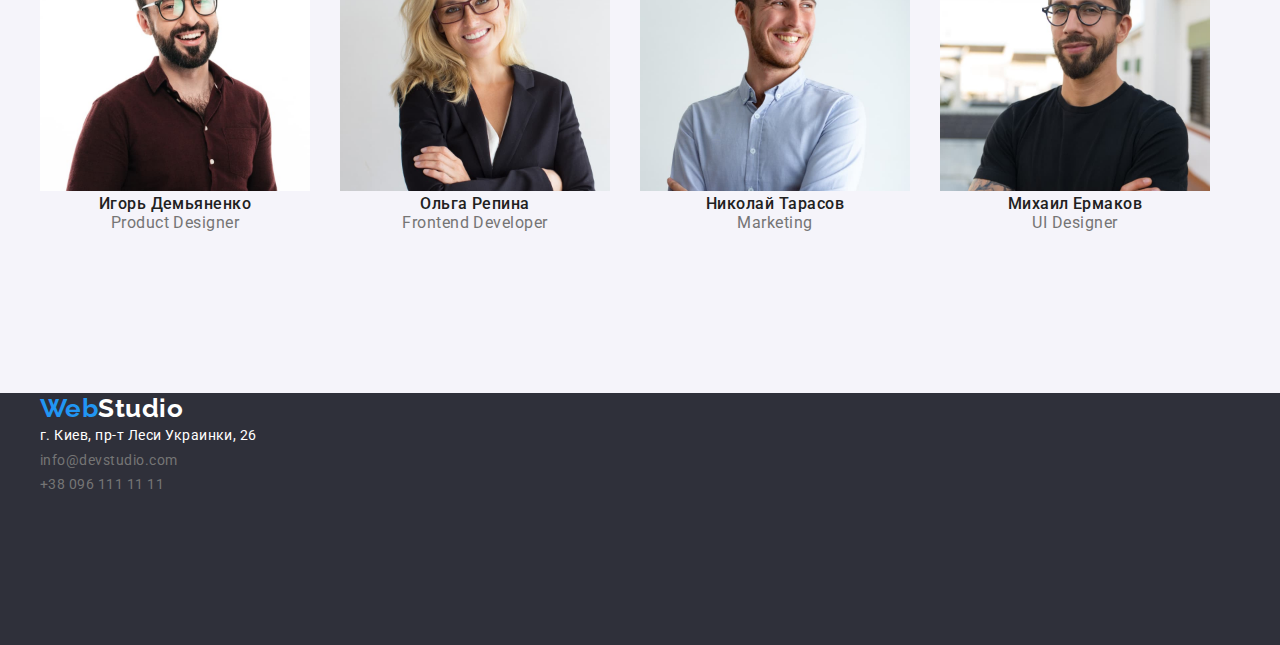
==== commit e64e2853: "цвет" ====
--- a/index.html
+++ b/index.html
@@ -17,7 +17,8 @@
   </head>
   <body>
     <!--Шапка проекта-->
-    <header class="header"><div class="container">
+    <header class="header">
+      <div class="container header-container">
         <nav class="site-nav ">
           <a class="logo link " href="./index.html"> <span class="logo-color">Web</span>Studio</a>
           <ul class="site-list list ">
@@ -31,18 +32,22 @@
           <li ><a class="contact-link link" href="mailto:info@devstudio.com">info@devstudio.com</a></li>
           <li ><a class="contact-link link" href="tel:+380961111111">+38 096 111 11 11</a></li>
         </ul>
-      </div></header>
+      </div>
+    </header>
     <!--Секция героя-->
     <main>
-      <section class="hero"><div class="container">
+      <section class="hero">
+        <div class="container">
           <h1 class="hero-title"> 
             Эффективные решения <br />
             для вашего бизнеса
           </h1>
           <button class="button" type="button" >Заказать услугу</button>
-        </div></section>
+        </div>
+      </section>
         <!--Секция будушего-->
-        <section  class="section-features"><div class="container">
+        <section  class="section-features">
+          <div class="container">
             <h2 hidden class="section-title">невидемый заголовок</h2>
             <ul class="features-list list" >
               <li>
@@ -74,9 +79,11 @@
                 </p>
               </li>
             </ul>
-          </div></section>
+          </div>
+        </section>
       <!-- Рабочя секция-->
-      <section class="work-section"><div class="container">
+      <section class="work-section">
+        <div class="container">
           <h2 class="section-title">Чем мы занимаемся</h2>
           <ul class="work-list list">
             <li class="work-title">
@@ -104,10 +111,12 @@
               />
             </li>
           </ul>
-        </div></section>
+        </div>
+      </section>
       <!-- Командная Секция -->
     
-      <section class="team-section"><div class="container">
+      <section class="team-section">
+        <div class="container">
           <h2 class="section-team-title">Наша команда</h2>
           <ul class="team-list list">
             <li class="team-title">
@@ -151,12 +160,14 @@
               <p class="profession">UI Designer</p>
             </li>
           </ul>
-        </div></section>
+        </div>
+      </section>
     
     </main>
 
     <!--Футер-->
-    <footer class="footer"><div class="container">
+    <footer class="footer">
+      <div class="container">
         <a class="footer-logo link" href=""><span class="logo-color">Web</span>Studio</a>
         <address class="address">
           <a class="address-link link"
@@ -174,6 +185,7 @@
             </li>
           </ul>
         </address>
-      </div></footer>
+      </div>
+    </footer>
   </body>
 </html>
--- a/css/style.css
+++ b/css/style.css
@@ -102,6 +102,15 @@
  .contact-list{
   display: flex;
   align-items: center;
+  margin-left: auto;
+}
+
+.header-container{
+  display: flex;
+  align-items: center;
+  margin-top:24px ;
+  margin-bottom:25px;
+  
 }
 
 
@@ -305,9 +314,21 @@
 color: var(--primary-text-color);
 }
 
+
 .container{
   width: 1200px;
   margin-left:auto ;
   margin-right: auto;
-}
-
+ 
+}
+
+.filter {
+  display: flex;
+  justify-content: center;
+  border-radius: 4px ;
+}
+
+.filter-btn {
+  border-radius: 10px ;
+  margin-right: 8px ;
+}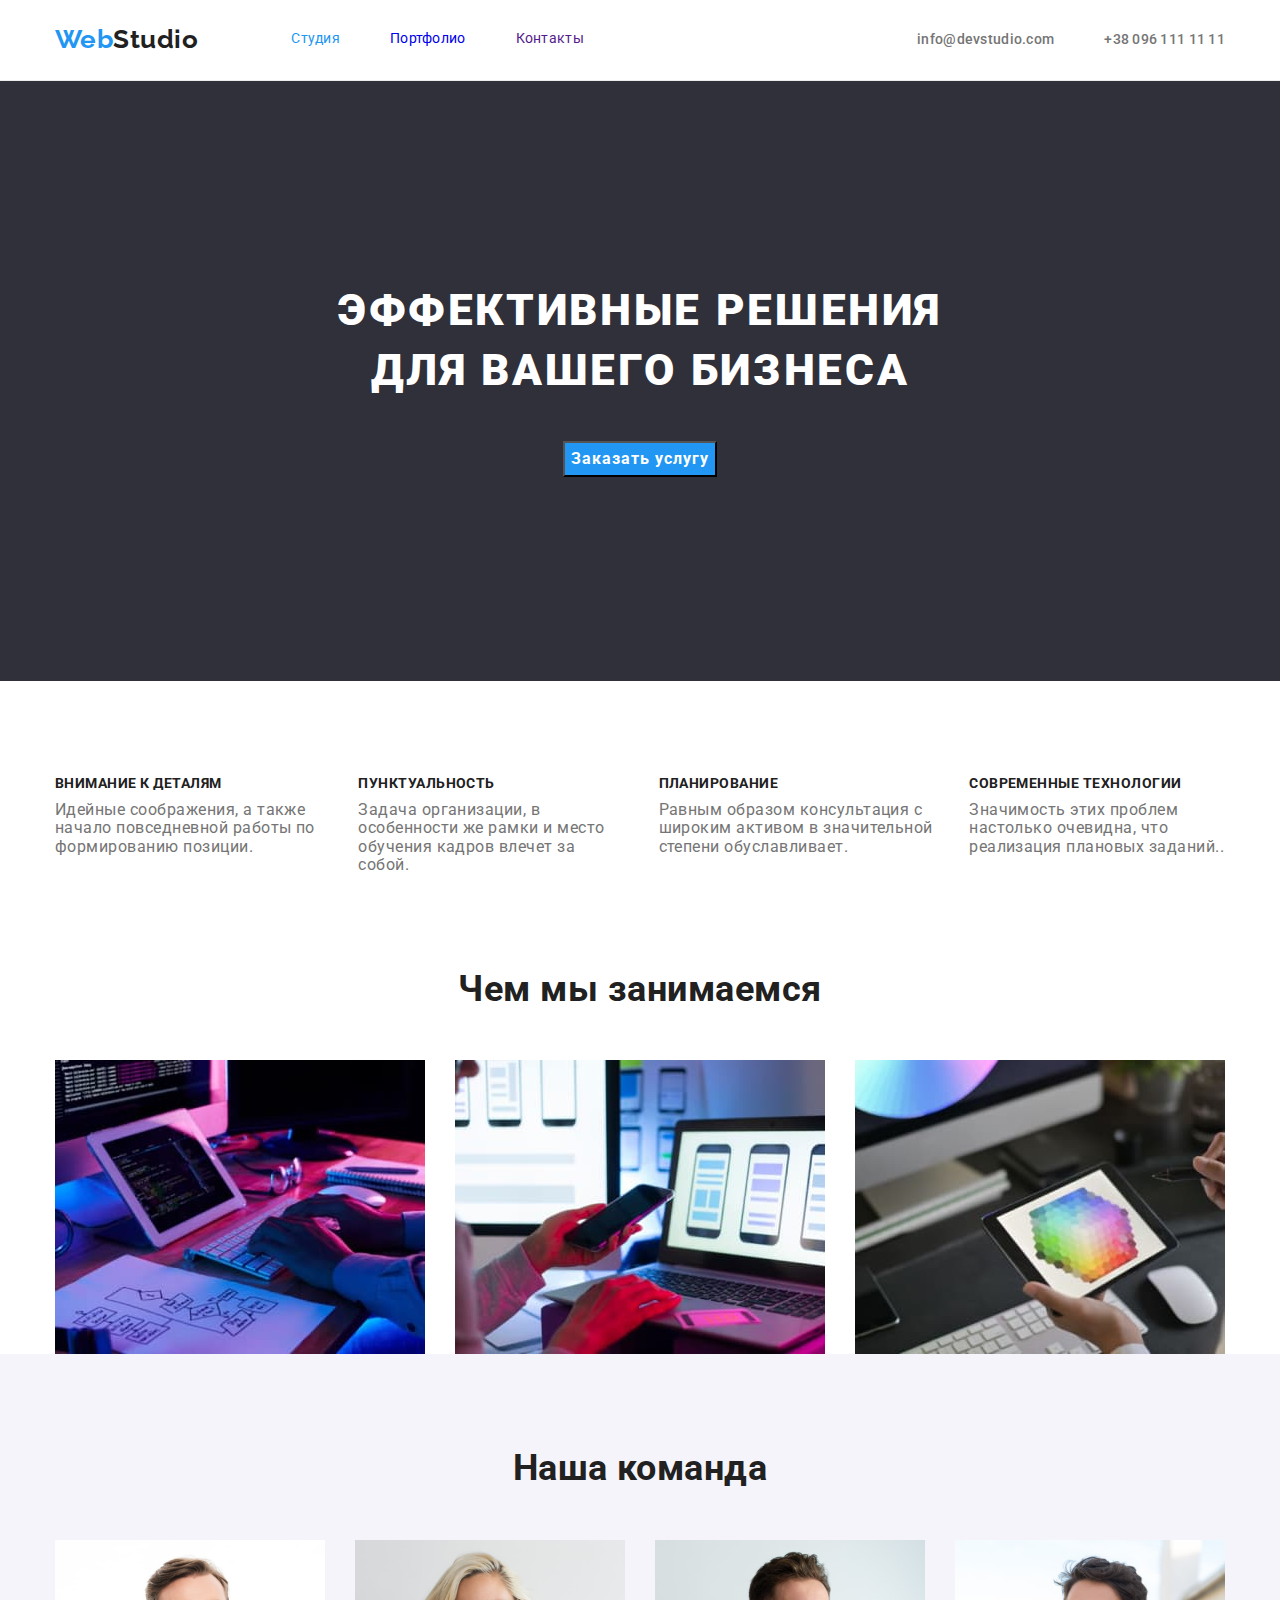
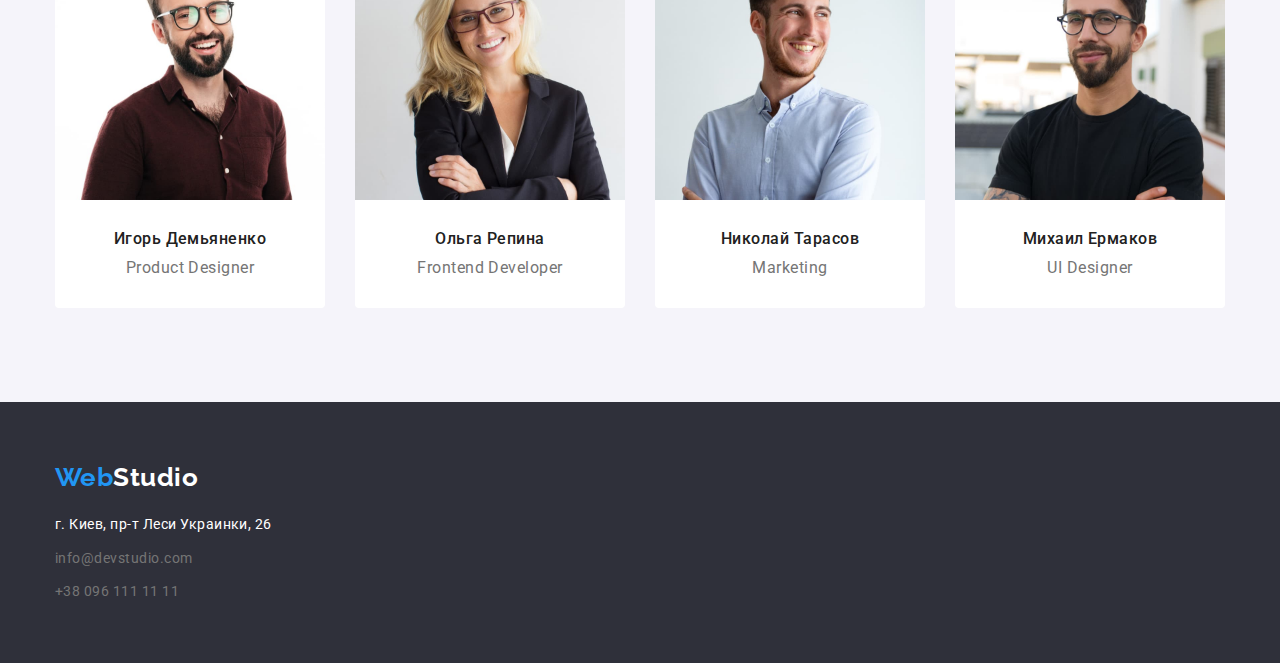
==== commit 9c1aa20b: "правки стилей" ====
--- a/index.html
+++ b/index.html
@@ -22,15 +22,15 @@
         <nav class="site-nav ">
           <a class="logo link " href="./index.html"> <span class="logo-color">Web</span>Studio</a>
           <ul class="site-list list ">
-            <li ><a class="site-link current link" href="">Студия</a></li>
-            <li ><a class="site-link link" href="./portfolio.html">Портфолио</a></li>
-            <li ><a class="site-link link" href="">Контакты</a></li>
+            <li class="nav-item"><a class="site-link current link" href="">Студия</a></li>
+            <li class="nav-item"><a class="site-link link" href="./portfolio.html">Портфолио</a></li>
+            <li class="nav-item"><a class="site-link link" href="">Контакты</a></li>
           </ul>
         </nav>
   
         <ul class="contact-list list">
-          <li ><a class="contact-link link" href="mailto:info@devstudio.com">info@devstudio.com</a></li>
-          <li ><a class="contact-link link" href="tel:+380961111111">+38 096 111 11 11</a></li>
+          <li class="contact-item" ><a class="contact-link link" href="mailto:info@devstudio.com">info@devstudio.com</a></li>
+          <li class="contact-item" ><a class="contact-link link" href="tel:+380961111111">+38 096 111 11 11</a></li>
         </ul>
       </div>
     </header>
@@ -50,28 +50,28 @@
           <div class="container">
             <h2 hidden class="section-title">невидемый заголовок</h2>
             <ul class="features-list list" >
-              <li>
+              <li class="features-item" >
                 <h3 class="title-features ">Внимание к деталям</h3>
                 <p class="features-paragraph">
                   Идейные соображения, а также начало повседневной работы по
                   формированию позиции.
                 </p>
               </li>
-              <li>
+              <li class="features-item" >
                 <h3 class="title-features">Пунктуальность</h3>
                 <p class="features-paragraph">
                   Задача организации, в особенности же рамки и место обучения кадров
                   влечет за собой.
                 </p>
               </li>
-              <li>
+              <li class="features-item" >
                 <h3 class="title-features">Планирование</h3>
                 <p class="features-paragraph">
                   Равным образом консультация с широким активом в значительной
                   степени обуславливает.
                 </p>
               </li>
-              <li>
+              <li class="features-item">
                 <h3 class="title-features">Современные технологии</h3>
                 <p class="features-paragraph">
                   Значимость этих проблем настолько очевидна, что реализация
@@ -86,7 +86,7 @@
         <div class="container">
           <h2 class="section-title">Чем мы занимаемся</h2>
           <ul class="work-list list">
-            <li class="work-title">
+            <li class="img-title">
               <img
                 src="./images/box1.jpg"
                 alt="work with gadgets"
@@ -94,7 +94,7 @@
                 height="294"
               />
             </li>
-            <li class="work-title">
+            <li class="img-title">
               <img
                 src="./images/box2.jpg"
                 alt="work with gadgets"
@@ -102,7 +102,7 @@
                 height="294"
               />
             </li>
-            <li class="work-title">
+            <li class="img-title">
               <img
                 src="./images/box3.jpg"
                 alt="work with gadgets"
@@ -166,21 +166,19 @@
     </main>
 
     <!--Футер-->
-    <footer class="footer">
+    <footer  class="footer">
       <div class="container">
         <a class="footer-logo link" href=""><span class="logo-color">Web</span>Studio</a>
         <address class="address">
           <a class="address-link link"
             href="https://goo.gl/maps/BGYhrAwLSRzeAxM98"
             target="_blank"
-            rel="noopener noreferrer"
-            >г. Киев, пр-т Леси Украинки, 26
-            </a>
+            rel="noopener noreferrer">г. Киев, пр-т Леси Украинки, 26</a>
           <ul class="footer-list list">
-            <li>
+            <li class="footer-item">
               <a class="footer-link link" href="mailto:info@devstudio.com">info@devstudio.com</a>
             </li>
-            <li>
+            <li class="footer-item">
               <a class="footer-link link" href="tel:+380961111111">+38 096 111 11 11</a>
             </li>
           </ul>
@@ -189,3 +187,4 @@
     </footer>
   </body>
 </html>
+
--- a/css/style.css
+++ b/css/style.css
@@ -31,6 +31,10 @@
     margin-bottom: 0;
     padding-left: 0;
   }
+  
+  img {
+  display: block;
+  }
 
   .list{
     list-style: none;
@@ -57,16 +61,16 @@
 
 .site-list{
 display: flex;
-font-weight: 500;
 font-size: 14px;
 line-height: 1.14;
 letter-spacing: 0.02em;
 color: var(--secondary-text-color);
 }
 
-.site-link{
-  margin-right: 50px ;
-}
+.nav-item:not(:last-child){
+  margin-right: 50px;
+}
+
 
 
 .site-link:hover,
@@ -79,7 +83,6 @@
 }
 
 .contact-link {
-margin-right:50px ;
 font-weight: 500;
 font-size: 14px;
 line-height: 1.14;
@@ -87,6 +90,12 @@
 color: var( --primary-text-color );
 }
 
+.contact-item:not(:last-child){
+margin-right: 50px;
+}
+
+
+
 .contact-link:hover,
 .contact-link:focus {
 color: var(--accent-color);
@@ -103,14 +112,19 @@
   display: flex;
   align-items: center;
   margin-left: auto;
-}
+ }
 
 .header-container{
   display: flex;
   align-items: center;
-  margin-top:24px ;
-  margin-bottom:25px;
-  
+  padding-top:24px ;
+  padding-bottom:25px;
+ 
+  
+}
+
+.header{
+  border-bottom: 1px solid #ECECEC 
 }
 
 
@@ -159,19 +173,26 @@
 
 .features-list{
   display: flex;
-  align-items: center;
-  margin-top: 94px;
-
-}
-
-.features-paragraph {
-  
+  
+
+}
+
+.features-item:not(:last-child){
   margin-right: 30px;
 }
+
+.section-features{
+  padding-top: 94px;
+  padding-bottom: 47px;
+}
+
+
+
 
 /* Робочая секция */
 .section-title {
-margin-top: 94px;
+padding-top:47px;
+margin-bottom: 50px;
 font-weight: bold;
 font-size: 36px;
 line-height: 1.16;
@@ -183,20 +204,26 @@
   display: flex;
   align-items: center;
 }
-.work-title{
-  margin-right:30px ;
+
+/* .img-title{
+  padding-right:30px ;
+} */
+
+.img-title:not(:last-child){
+  padding-right:30px ;
+}
+
+
+
+
+/* Наша команда */
+
+.team-section{
+background-color:  var(--primary-bg-color-filter);
+}
+
+.title {
   margin-top: 30px;
-}
-
-
-/* Наша команда */
-
-.team-section{
-height: 648px;
-background-color:  var(--primary-bg-color-filter);
-}
-
-.title {
 font-weight: 500;
 font-size: 16px;
 line-height: 1.18;
@@ -205,6 +232,8 @@
 }
 
 .profession{
+margin-top: 10px;
+margin-bottom: 30px;
 font-size: 16px;
 line-height: 1.18;
 text-align: center;
@@ -223,23 +252,26 @@
 
 
 .team-list{
+  padding-bottom: 94px;
   display: flex;
   align-items: center;
 }
 
 
 .team-title{
+  border-radius: 0px 0px 4px 4px;
+  background-color: #ffffff;
   margin-right:30px ;
   margin-top: 50px;
 }
 
 
 
-
 /* Футер */
 .footer{
-  height: 252px;
-  background-color:  #2F303A;
+ padding-top: 60px;
+ padding-bottom:60px ;
+ background-color:  #2F303A;
 }
 
 .footer-logo{
@@ -284,6 +316,10 @@
 color: var(--primary-bg-color);
 }
 .filter-btn {
+width: 128px;
+height: 38px;
+border-radius: 4px ;
+border: none;  
 font-family: inherit;
 font-weight: 500;
 font-size: 16px;
@@ -295,6 +331,7 @@
 .filter-btn:hover,
 .filter-btn:focus{
   background-color: var(--accent-color);
+  color: #ffffff;
 }
 
 .work-title{
@@ -316,19 +353,66 @@
 
 
 .container{
-  width: 1200px;
-  margin-left:auto ;
-  margin-right: auto;
+ width: 1200px;
+ margin-left:auto ;
+ margin-right: auto;
+ padding-left: 15px;
+ padding-right: 15px;
+}
+
+.filter {
+  display: flex;
+  justify-content: center;
+  margin-bottom: 50px;
+}
+
+.filter-item:not(:last-child) {
+  margin-right: 8px;
+}
+  
+.works-list{
+  display: flex;
+  flex-wrap: wrap;
+  padding-bottom: 94px ;
  
 }
 
-.filter {
-  display: flex;
-  justify-content: center;
-  border-radius: 4px ;
-}
-
-.filter-btn {
-  border-radius: 10px ;
-  margin-right: 8px ;
+.works-title{
+width: 370px;
+margin-right: 30px;
+margin-bottom: 30px;
+border: 1px solid #EEEEEE;
+}
+
+.works-title:nth-child(3n){
+  margin-right: 0px;
+}
+
+.works-title:nth-last-child(-n + 3){
+  margin-bottom: 0px;
+}
+
+
+.our-work {
+  padding-top: 94px;
+}
+
+.text-position{
+  padding-left: 24px;
+  padding-right: 24px;
+}
+
+.address {
+  margin-top: 20px;
+  
+}
+
+.address-link{
+  margin-bottom: 9px;
+  display: block;
+}
+
+
+.footer-list .footer-item:not(:last-child){
+  margin-bottom: 9px;
 }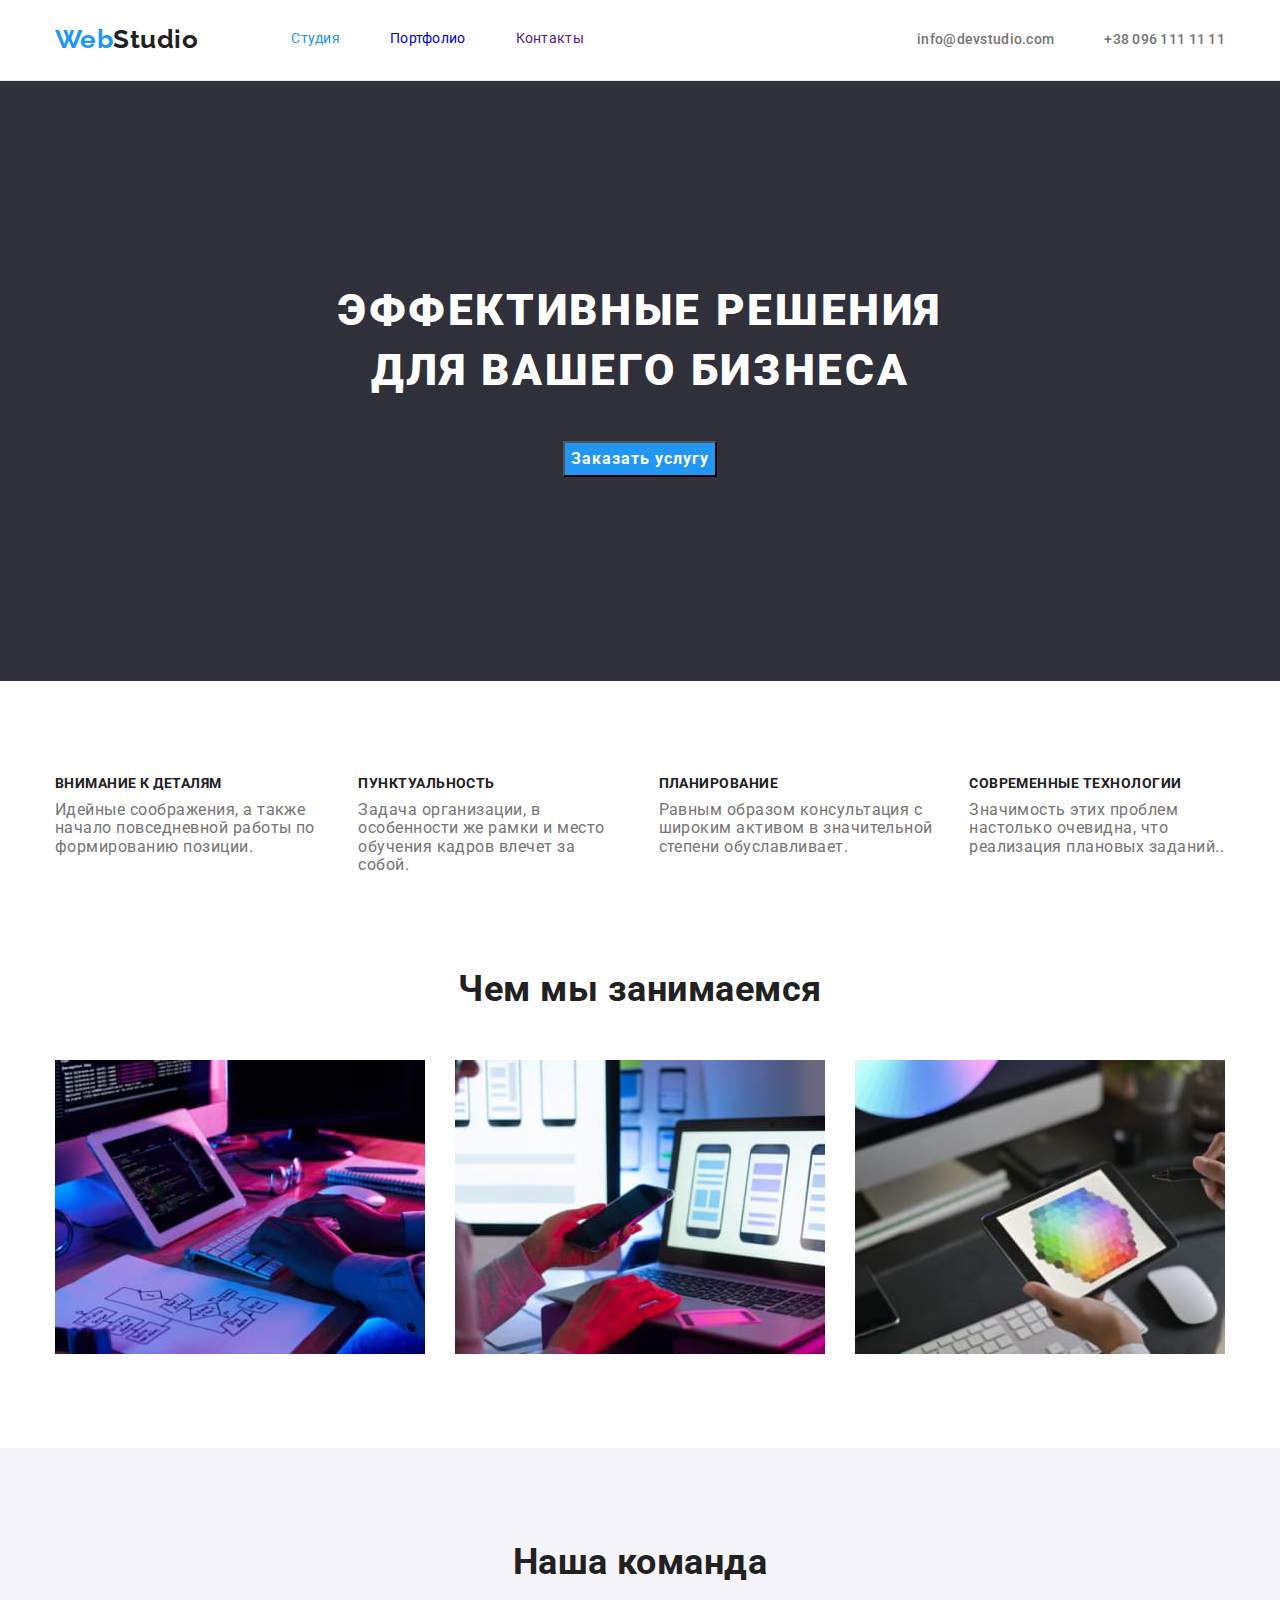
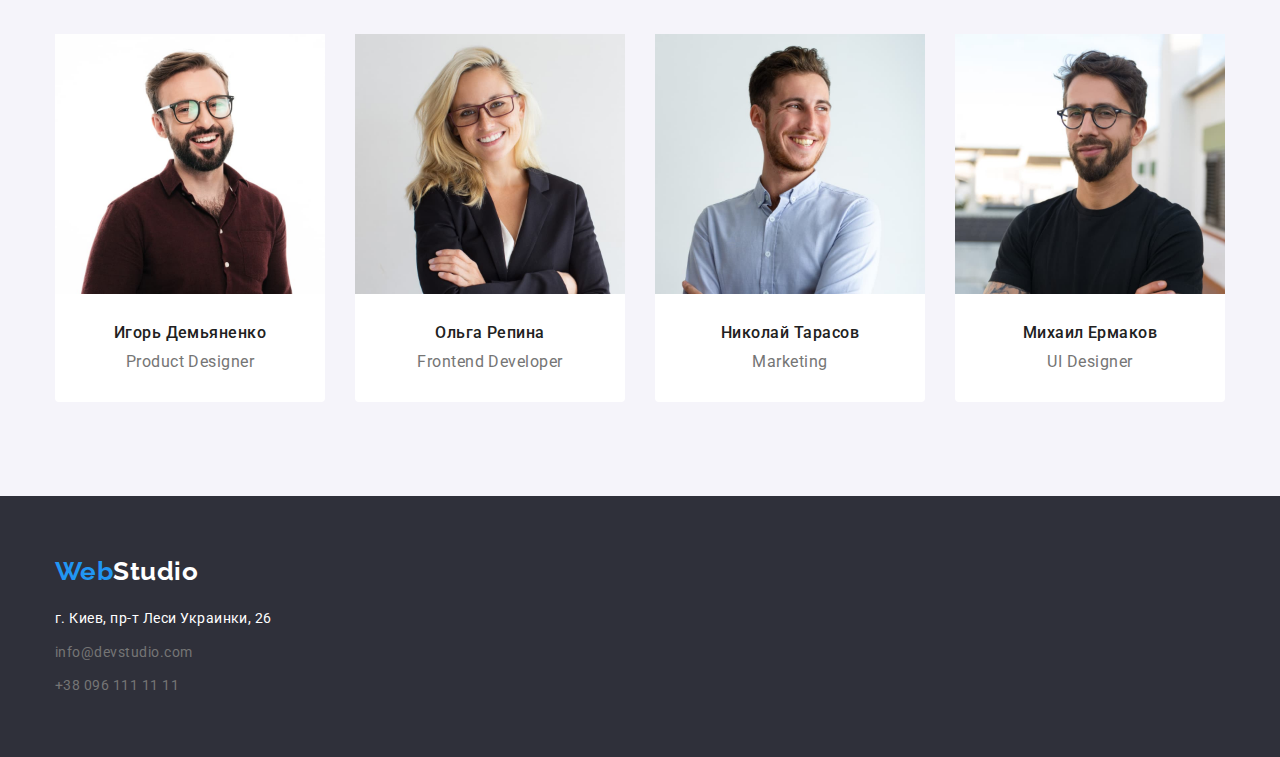
==== commit bcda4a5f: "сброс отступов" ====
--- a/index.html
+++ b/index.html
@@ -27,7 +27,6 @@
             <li class="nav-item"><a class="site-link link" href="">Контакты</a></li>
           </ul>
         </nav>
-  
         <ul class="contact-list list">
           <li class="contact-item" ><a class="contact-link link" href="mailto:info@devstudio.com">info@devstudio.com</a></li>
           <li class="contact-item" ><a class="contact-link link" href="tel:+380961111111">+38 096 111 11 11</a></li>
@@ -114,7 +113,6 @@
         </div>
       </section>
       <!-- Командная Секция -->
-    
       <section class="team-section">
         <div class="container">
           <h2 class="section-team-title">Наша команда</h2>
@@ -162,9 +160,7 @@
           </ul>
         </div>
       </section>
-    
     </main>
-
     <!--Футер-->
     <footer  class="footer">
       <div class="container">
--- a/css/style.css
+++ b/css/style.css
@@ -203,11 +203,11 @@
 .work-list{
   display: flex;
   align-items: center;
-}
-
-/* .img-title{
-  padding-right:30px ;
-} */
+  padding-bottom: 94px;
+}
+
+
+
 
 .img-title:not(:last-child){
   padding-right:30px ;
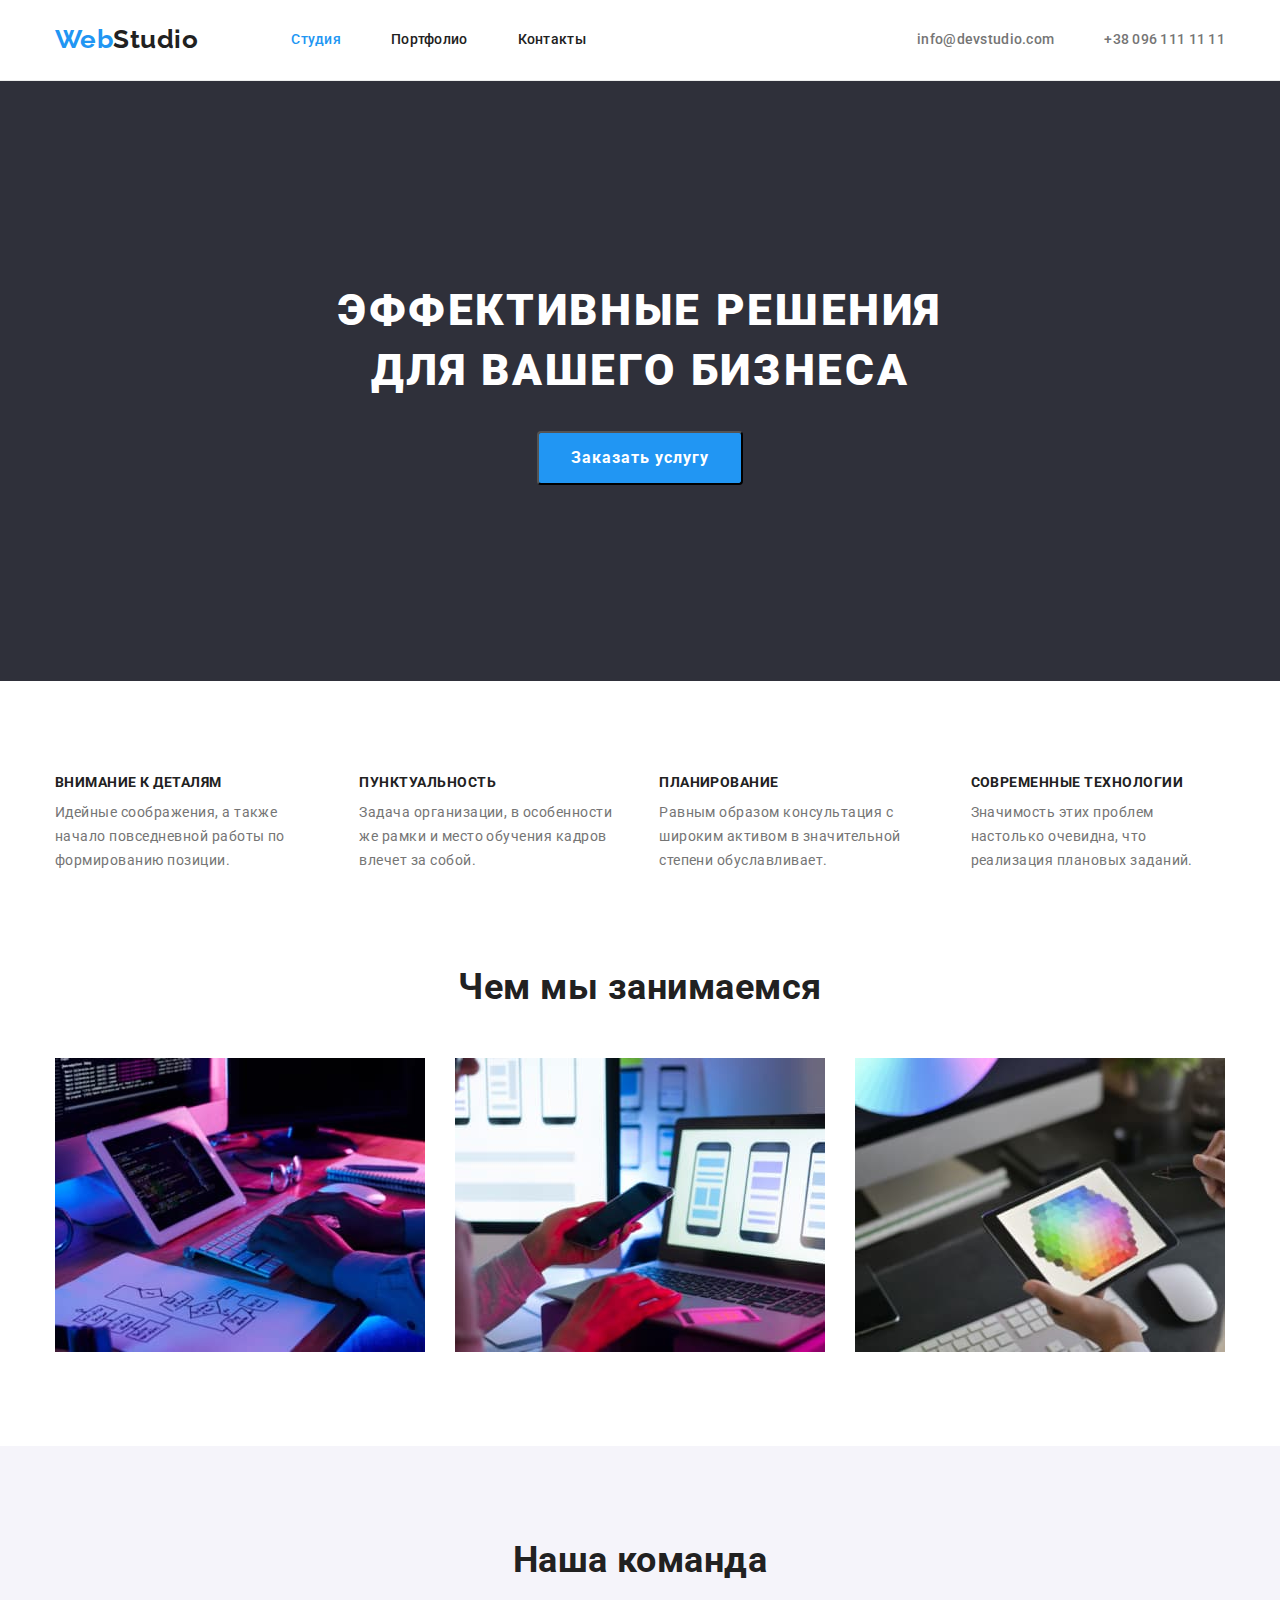
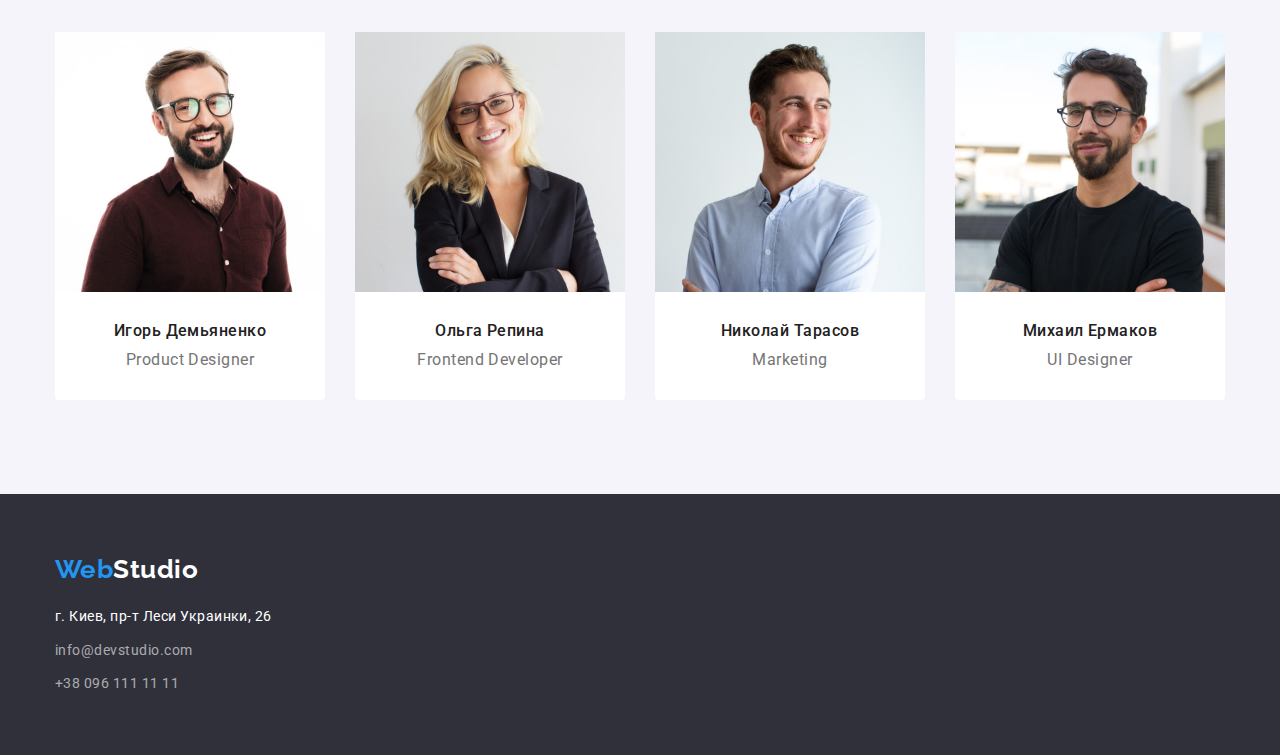
==== commit ef34db65: "изменения форм таблиц" ====
--- a/index.html
+++ b/index.html
@@ -74,7 +74,7 @@
                 <h3 class="title-features">Современные технологии</h3>
                 <p class="features-paragraph">
                   Значимость этих проблем настолько очевидна, что реализация
-                  плановых заданий..
+                  плановых заданий.
                 </p>
               </li>
             </ul>
@@ -124,8 +124,10 @@
                 width="270"
                 height="260"
               />
+            <div class="name-profession">
               <h3 class="title">Игорь Демьяненко</h3>
               <p class="profession">Product Designer</p>
+            </div>
             </li>
             <li class="team-title">
               <img
@@ -134,8 +136,10 @@
                 width="270"
                 height="260"
               />
+            <div class="name-profession" >
               <h3 class="title">Ольга Репина</h3>
               <p class="profession">Frontend Developer</p>
+            </div>
             </li>
             <li class="team-title">
               <img
@@ -144,8 +148,10 @@
                 width="270"
                 height="260"
               />
+            <div class="name-profession">
               <h3 class="title">Николай Тарасов</h3>
               <p class="profession">Marketing</p>
+            </div>
             </li>
             <li class="team-title">
               <img
@@ -154,8 +160,10 @@
                 width="270"
                 height="260"
               />
+            <div class="name-profession">
               <h3 class="title" >Михаил Ермаков</h3>
               <p class="profession">UI Designer</p>
+            </div>
             </li>
           </ul>
         </div>
--- a/css/style.css
+++ b/css/style.css
@@ -82,6 +82,18 @@
   color:var(--accent-color) ;
 }
 
+.site-link{
+  font-family: Roboto;
+  font-style: normal;
+  font-weight: 500;
+  font-size: 14px;
+  line-height: 16px;
+  letter-spacing: 0.02em;
+  color:var(--secondary-text-color );
+
+}
+
+
 .contact-link {
 font-weight: 500;
 font-size: 14px;
@@ -117,26 +129,26 @@
 .header-container{
   display: flex;
   align-items: center;
-  padding-top:24px ;
+  
+}
+
+.header{
+  border-bottom: 1px solid #ECECEC ;
+  padding-top: 24px;
   padding-bottom:25px;
- 
-  
-}
-
-.header{
-  border-bottom: 1px solid #ECECEC 
 }
 
 
 /* сукция героик */
 .hero{
+padding-top:200px ;
+padding-bottom: 200px;
 height: 600px;
 background-color: #2F303A;
 text-align: center;
 }
 
 .hero-title{
-padding-top:200px ;
 font-weight: 900;
 font-size: 44px;
 line-height: 1.36;
@@ -146,7 +158,12 @@
 }
 
 .button{
-margin-top: 40px;
+padding-left:32px ;
+padding-right:32px ;
+padding-top:10px ;
+padding-bottom:10px ;
+margin-top: 30px;
+border-radius: 4px;
 font-weight: 700;
 font-size: 16px;
 line-height: 1.87;
@@ -166,7 +183,7 @@
 margin-bottom: 10px;
 font-weight: bold;
 font-size: 14px;
-line-height: 16px;
+line-height: 1.14;
 text-transform: uppercase;
 color:var(--secondary-text-color);
 }
@@ -186,12 +203,16 @@
   padding-bottom: 47px;
 }
 
-
+.features-paragraph{
+  font-style: normal;
+  font-weight: normal;
+  font-size: 14px;
+  line-height: 1.71;
+}
 
 
 /* Робочая секция */
 .section-title {
-padding-top:47px;
 margin-bottom: 50px;
 font-weight: bold;
 font-size: 36px;
@@ -203,7 +224,7 @@
 .work-list{
   display: flex;
   align-items: center;
-  padding-bottom: 94px;
+
 }
 
 
@@ -213,17 +234,22 @@
   padding-right:30px ;
 }
 
+.work-section{
+ padding-top:47px;
+ padding-bottom: 94px;
+}
 
 
 
 /* Наша команда */
 
 .team-section{
+padding-top: 94px;
+padding-bottom: 94px;
 background-color:  var(--primary-bg-color-filter);
 }
 
 .title {
-  margin-top: 30px;
 font-weight: 500;
 font-size: 16px;
 line-height: 1.18;
@@ -233,7 +259,6 @@
 
 .profession{
 margin-top: 10px;
-margin-bottom: 30px;
 font-size: 16px;
 line-height: 1.18;
 text-align: center;
@@ -242,7 +267,6 @@
 }  
 
 .section-team-title{
-padding-top: 94px;
 font-weight: bold;
 font-size: 36px;
 line-height: 1.16;
@@ -252,7 +276,6 @@
 
 
 .team-list{
-  padding-bottom: 94px;
   display: flex;
   align-items: center;
 }
@@ -265,6 +288,10 @@
   margin-top: 50px;
 }
 
+.name-profession{
+  padding-top:30px ;
+  padding-bottom:30px ;
+}
 
 
 /* Футер */
@@ -287,7 +314,7 @@
 font-weight: normal;
 font-size: 14px;
 line-height: 24px;
-color: var(--primary-text-color);
+color: rgba(255, 255, 255, 0.6);
 }
 
 .footer-link:hover,
@@ -315,9 +342,9 @@
 background-color:var(--accent-color) ;
 color: var(--primary-bg-color);
 }
+
 .filter-btn {
-width: 128px;
-height: 38px;
+padding:6px 20px ;
 border-radius: 4px ;
 border: none;  
 font-family: inherit;
@@ -344,6 +371,7 @@
 }
 
 .work-profession{
+margin-top: 4px;
 font-style: normal;
 font-weight: normal;
 font-size: 16px;
@@ -366,15 +394,14 @@
   margin-bottom: 50px;
 }
 
-.filter-item:not(:last-child) {
+.filter-item:not(:last-child) 
+{
   margin-right: 8px;
 }
   
 .works-list{
   display: flex;
   flex-wrap: wrap;
-  padding-bottom: 94px ;
- 
 }
 
 .works-title{
@@ -395,11 +422,13 @@
 
 .our-work {
   padding-top: 94px;
+  padding-bottom: 94px ;
 }
 
 .text-position{
-  padding-left: 24px;
-  padding-right: 24px;
+  padding: 20px 24px;
+  
+
 }
 
 .address {
@@ -415,4 +444,7 @@
 
 .footer-list .footer-item:not(:last-child){
   margin-bottom: 9px;
+}
+
+
 }